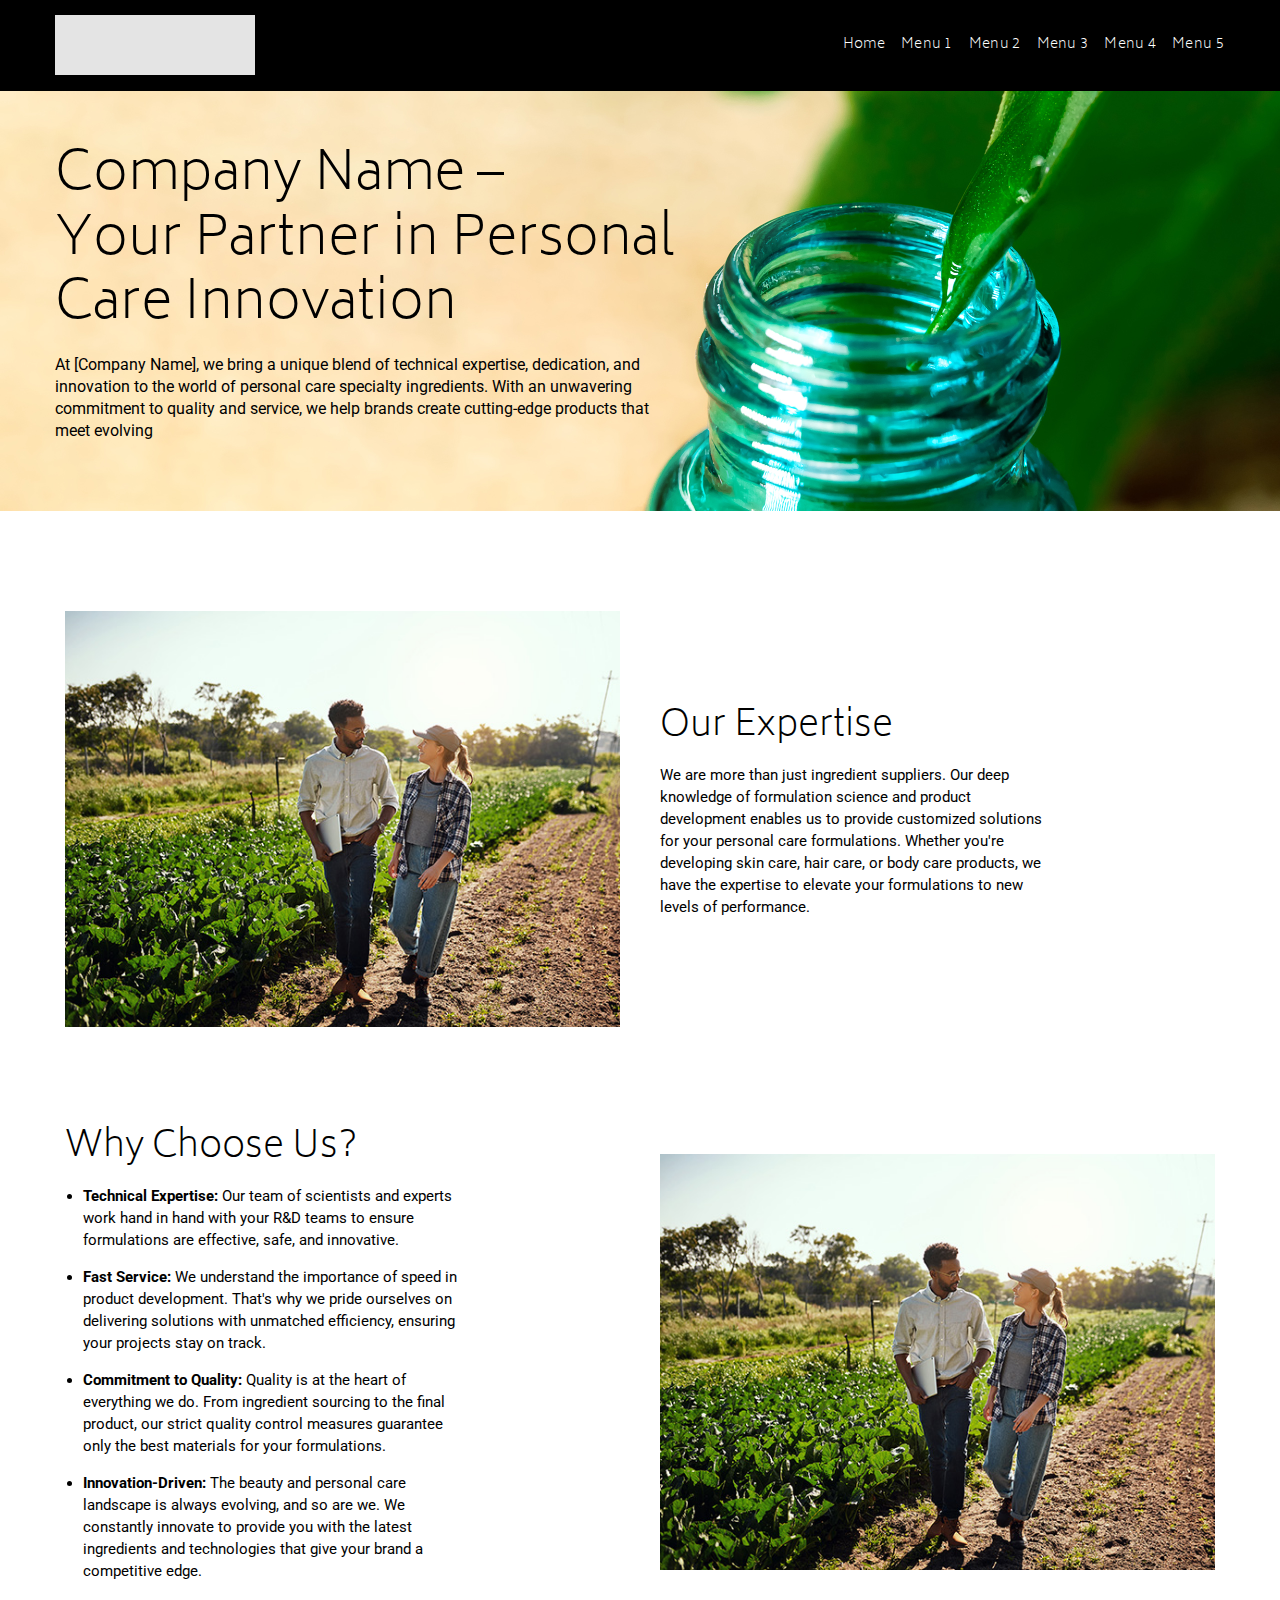
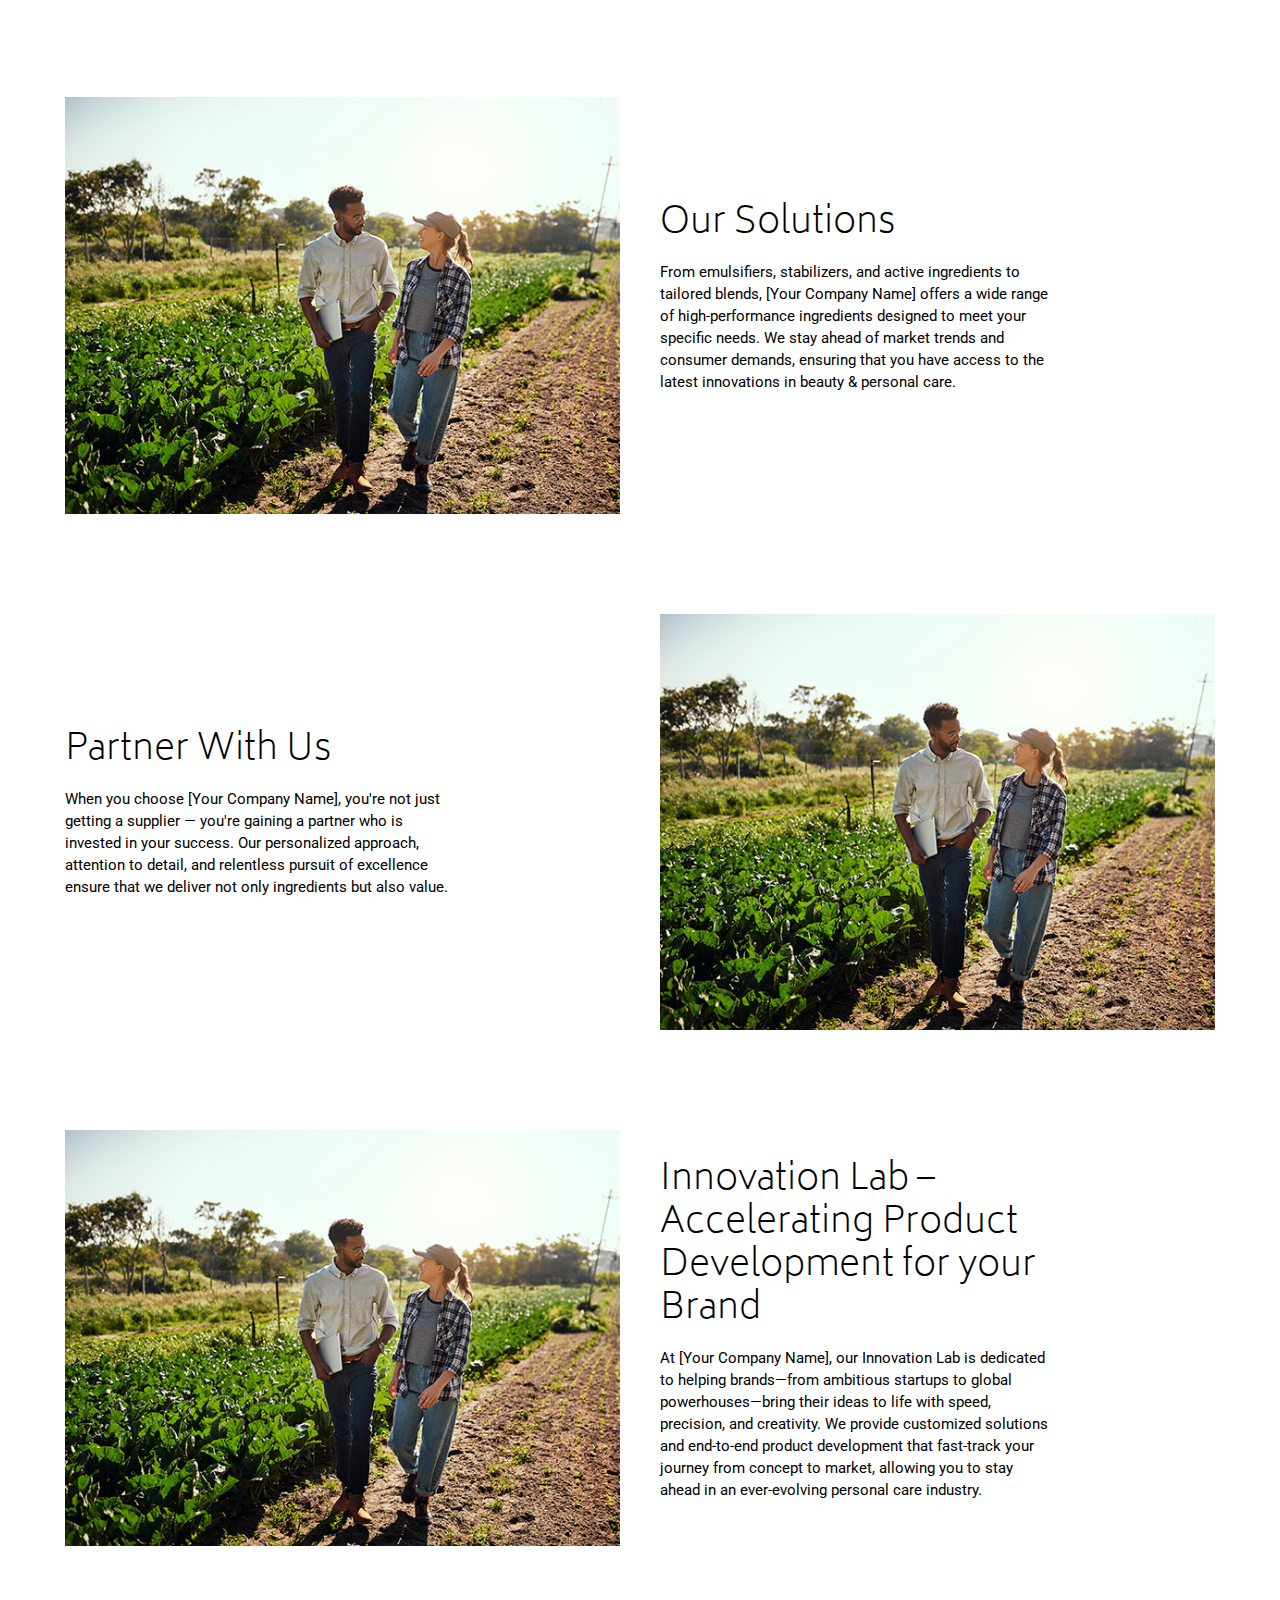
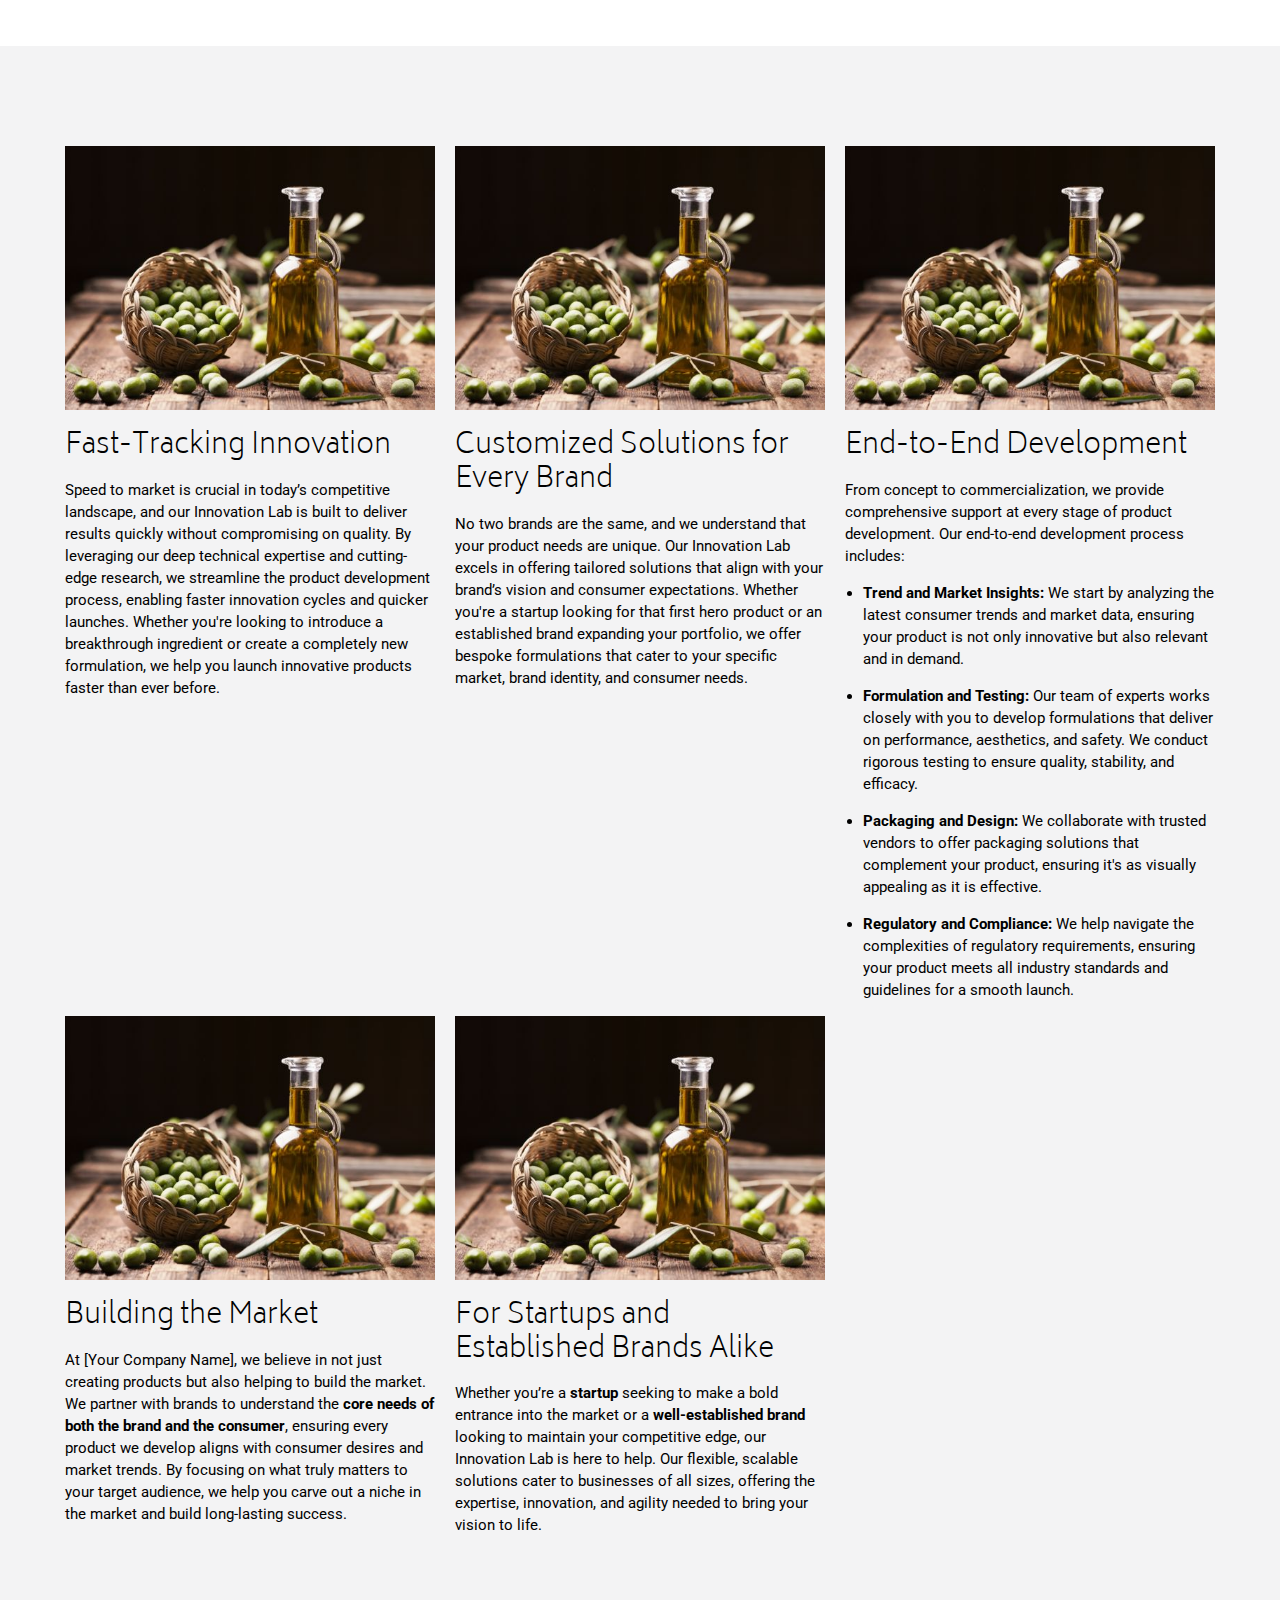
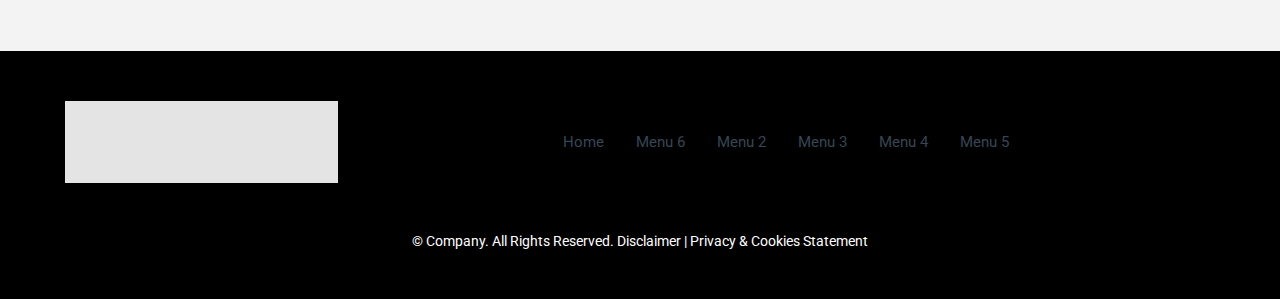
==== index.html @ a7bbfe42 "Update and rename index.php to index.html" ====
<!DOCTYPE html PUBLIC "-//W3C//DTD XHTML 1.0 Transitional//EN" "http://www.w3.org/TR/xhtml1/DTD/xhtml1-transitional.dtd">
<html xmlns="http://www.w3.org/1999/xhtml">
<head>
  
<meta http-equiv="Content-Type" content="text/html; charset=utf-8" />
<meta name="viewport" content="width=device-width, initial-scale=1, maximum-scale=1, user-scalable=no" />
<title>HTML Framework</title>
<meta name="description" content="," />

<link href="css/reset.css" rel="stylesheet" type="text/css" />
<link href="css/ace-responsive-menu.css" rel="stylesheet" type="text/css" />

<link href="css/animate.css" rel="stylesheet" type="text/css" />

<!---fonts-->
<link href="css/fontawesome-5.15.3.css" rel="stylesheet" type="text/css" />
<!-- <link href="https://fonts.googleapis.com/css2?family=Open+Sans:wght@300;400;600;700&display=swap" rel="stylesheet"> -->

<!-- <link rel="preconnect" href="https://fonts.googleapis.com">
<link rel="preconnect" href="https://fonts.gstatic.com" crossorigin>
<link href="https://fonts.googleapis.com/css2?family=Roboto:ital,wght@0,100;0,300;0,400;0,500;0,700;0,900;1,100;1,300;1,400;1,500;1,700;1,900&display=swap" rel="stylesheet"> -->

<link rel="preconnect" href="https://fonts.googleapis.com">
<link rel="preconnect" href="https://fonts.gstatic.com" crossorigin>
<link href="https://fonts.googleapis.com/css2?family=Biryani:wght@200;300;400;600;700;800;900&family=Roboto:ital,wght@0,100;0,300;0,400;0,500;0,700;0,900;1,100;1,300;1,400;1,500;1,700;1,900&display=swap" rel="stylesheet">

<!-- slider -->
<link href="plugins/owl-carousel/owl.carousel.min.css" rel="stylesheet">
<link href="plugins/owl-carousel/owl.theme.default.min.css" rel="stylesheet">

<!-- <link rel="stylesheet" href="plugins/venobox/venobox.css" type="text/css" media="screen" /> -->

<link href="css/style.css" rel="stylesheet" type="text/css" />
<link href="css/responsive.css" rel="stylesheet" type="text/css" />

<script type="text/javascript" src="js/jquery.3.3.1.min.js"></script>

</head>

<body>

<header>  

<div class="container">
    <div class="inner_container">
        <div class="logo">
            <a href="index.php"><img src="images/logo.png" alt="" /></a>
        </div>
        <nav>
            <!-- Menu Toggle btn-->
            <div class="menu-toggle">
                <h3>Menu</h3>
                <button type="button" id="menu-btn">
                    <span class="icon-bar"></span>
                    <span class="icon-bar"></span>
                    <span class="icon-bar"></span>
                </button>
            </div>
            <!-- Responsive Menu Structure-->
            <!--Note: declare the Menu style in the data-menu-style="horizontal" (options: horizontal, vertical, accordion) -->
            <ul id="respMenu" class="ace-responsive-menu" data-menu-style="horizontal">
                <li><a href="./"><span class="title">Home</span></a></li>
                <li><a href="#"><span class="title">Menu 1</span></a></li>
                <li><a href="#"><span class="title">Menu 2</span></a></li>
                <li><a href="#"><span class="title">Menu 3</span></a></li>
                <li><a href="#"><span class="title">Menu 4</span></a></li>
                <li><a href="#"><span class="title">Menu 5</span></a></li>
            </ul>
        </nav>
    </div>
</div>

</header>
<!-- End of Responsive Menu -->


<div id="main">

<div class="hero">
    <div class="img_box">
        <img src="images/hero.jpg">
    </div>
    <div class="text_box">
        <div class="heading">Company Name – <br>Your Partner in Personal<br> Care Innovation</div>
        <p>At [Company Name], we bring a unique blend of technical expertise, dedication, and innovation to the world of personal care specialty ingredients. With an unwavering commitment to quality and service, we help brands create cutting-edge products that meet evolving </p>
    </div>
</div>
<!-- hero end -->

<div class="img_txt_boxes_wrapper">

    <div class="img_txt_box">
        <div class="container">
            <div class="inner_container">
                <div class="col-sm-6">
                    <div class="img_box">
                        <img src="images/our-expertise.jpg">
                    </div>
                </div>
                <div class="col-sm-6">
                    <div class="text_box">
                        <div class="heading">Our Expertise</div>
                        <div class="text">
                            <p>We are more than just ingredient suppliers. Our deep knowledge of formulation science and product development enables us to provide customized solutions for your personal care formulations. Whether you're developing skin care, hair care, or body care products, we have the expertise to elevate your formulations to new levels of performance.</p>
                        </div>
                    </div>
                </div>
                <div class="clr"></div>
            </div>
        </div>
    </div>

    <div class="img_txt_box">
        <div class="container">
            <div class="inner_container">
                <div class="col-sm-6">
                    <div class="img_box">
                        <img src="images/our-expertise.jpg">
                    </div>
                </div>
                <div class="col-sm-6">
                    <div class="text_box">
                        <div class="heading">Why Choose Us?</div>
                        <div class="text">
                            <ul>
                                <li><b>Technical Expertise:</b> Our team of scientists and experts work hand in hand with your R&D teams to ensure formulations are effective, safe, and innovative.</li>
                                <li><b>Fast Service:</b> We understand the importance of speed in product development. That's why we pride ourselves on delivering solutions with unmatched efficiency, ensuring your projects stay on track.</li>
                                <li><b>Commitment to Quality:</b> Quality is at the heart of everything we do. From ingredient sourcing to the final product, our strict quality control measures guarantee only the best materials for your formulations.</li>
                                <li><b>Innovation-Driven:</b> The beauty and personal care landscape is always evolving, and so are we. We constantly innovate to provide you with the latest ingredients and technologies that give your brand a competitive edge.</li>
                            </ul>
                        </div>
                    </div>
                </div>
                <div class="clr"></div>
            </div>
        </div>
    </div>

    <div class="img_txt_box">
        <div class="container">
            <div class="inner_container">
                <div class="col-sm-6">
                    <div class="img_box">
                        <img src="images/our-expertise.jpg">
                    </div>
                </div>
                <div class="col-sm-6">
                    <div class="text_box">
                        <div class="heading">Our Solutions</div>
                        <div class="text">
                            <p>From emulsifiers, stabilizers, and active ingredients to tailored blends, [Your Company Name] offers a wide range of high-performance ingredients designed to meet your specific needs. We stay ahead of market trends and consumer demands, ensuring that you have access to the latest innovations in beauty & personal care.</p>
                        </div>
                    </div>
                </div>
                <div class="clr"></div>
            </div>
        </div>
    </div>

    <div class="img_txt_box">
        <div class="container">
            <div class="inner_container">
                <div class="col-sm-6">
                    <div class="img_box">
                        <img src="images/our-expertise.jpg">
                    </div>
                </div>
                <div class="col-sm-6">
                    <div class="text_box">
                        <div class="heading">Partner With Us</div>
                        <div class="text">
                            <p>When you choose [Your Company Name], you're not just getting a supplier — you're gaining a partner who is invested in your success. Our personalized approach, attention to detail, and relentless pursuit of excellence ensure that we deliver not only ingredients but also value.</p>
                        </div>
                    </div>
                </div>
                <div class="clr"></div>
            </div>
        </div>
    </div>

    <div class="img_txt_box">
        <div class="container">
            <div class="inner_container">
                <div class="col-sm-6">
                    <div class="img_box">
                        <img src="images/our-expertise.jpg">
                    </div>
                </div>
                <div class="col-sm-6">
                    <div class="text_box">
                        <div class="heading">Innovation Lab – Accelerating Product Development for your Brand</div>
                        <div class="text">
                            <p>At [Your Company Name], our Innovation Lab is dedicated to helping brands—from ambitious startups to global powerhouses—bring their ideas to life with speed, precision, and creativity. We provide customized solutions and end-to-end product development that fast-track your journey from concept to market, allowing you to stay ahead in an ever-evolving personal care industry.</p>
                        </div>
                    </div>
                </div>
                <div class="clr"></div>
            </div>
        </div>
    </div>

</div>
<!-- img_txt_boxes_wrapper end -->

<div class="section_two">
    <div class="container">
        <div class="inner_container">
            
            <div class="col-sm-4">
                <div class="box">
                    <div class="img_box">
                        <img src="images/1.jpg">
                    </div>
                    <div class="text_box">
                        <div class="title">Fast-Tracking Innovation</div>
                        <p>Speed to market is crucial in today’s competitive landscape, and our Innovation Lab is built to deliver results quickly without compromising on quality. By leveraging our deep technical expertise and cutting-edge research, we streamline the product development process, enabling faster innovation cycles and quicker launches. Whether you're looking to introduce a breakthrough ingredient or create a completely new formulation, we help you launch innovative products faster than ever before.</p>
                    </div>
                </div>
            </div>
            <div class="col-sm-4">
                <div class="box">
                    <div class="img_box">
                        <img src="images/1.jpg">
                    </div>
                    <div class="text_box">
                        <div class="title">Customized Solutions for Every Brand</div>
                        <p>No two brands are the same, and we understand that your product needs are unique. Our Innovation Lab excels in offering tailored solutions that align with your brand’s vision and consumer expectations. Whether you're a startup looking for that first hero product or an established brand expanding your portfolio, we offer bespoke formulations that cater to your specific market, brand identity, and consumer needs.</p>
                    </div>
                </div>
            </div>
            <div class="col-sm-4">
                <div class="box">
                    <div class="img_box">
                        <img src="images/1.jpg">
                    </div>
                    <div class="text_box">
                        <div class="title">End-to-End Development</div>
                        <p>From concept to commercialization, we provide comprehensive support at every stage of product development. Our end-to-end development process includes:</p>
                        <ul>
                            <li><b>Trend and Market Insights:</b> We start by analyzing the latest consumer trends and market data, ensuring your product is not only innovative but also relevant and in demand.</li>
                            <li><b>Formulation and Testing:</b> Our team of experts works closely with you to develop formulations that deliver on performance, aesthetics, and safety. We conduct rigorous testing to ensure quality, stability, and efficacy.</li>
                            <li><b>Packaging and Design:</b> We collaborate with trusted vendors to offer packaging solutions that complement your product, ensuring it's as visually appealing as it is effective.</li>
                            <li><b>Regulatory and Compliance:</b> We help navigate the complexities of regulatory requirements, ensuring your product meets all industry standards and guidelines for a smooth launch.</li>
                        </ul>
                    </div>
                </div>
            </div>
            <div class="col-sm-4">
                <div class="box">
                    <div class="img_box">
                        <img src="images/1.jpg">
                    </div>
                    <div class="text_box">
                        <div class="title">Building the Market</div>
                        <p>At [Your Company Name], we believe in not just creating products but also helping to build the market. We partner with brands to understand the <b>core needs of both the brand and the consumer</b>, ensuring every product we develop aligns with consumer desires and market trends. By focusing on what truly matters to your target audience, we help you carve out a niche in the market and build long-lasting success.</p>
                    </div>
                </div>
            </div>
            <div class="col-sm-4">
                <div class="box">
                    <div class="img_box">
                        <img src="images/1.jpg">
                    </div>
                    <div class="text_box">
                        <div class="title">For Startups and Established Brands Alike</div>
                        <p>Whether you’re a <b>startup</b> seeking to make a bold entrance into the market or a <b>well-established brand</b> looking to maintain your competitive edge, our Innovation Lab is here to help. Our flexible, scalable solutions cater to businesses of all sizes, offering the expertise, innovation, and agility needed to bring your vision to life.</p>
                    </div>
                </div>
            </div>
            <div class="clr"></div>

        </div>
    </div>
</div>
<!-- section_two end -->

</div>
<!-- main end -->

<footer>
    <div class="container">
        <div class="inner_container">
            
            <div class="col-sm-3">
                <div class="logo">
                    <a href="./">
                        <img src="images/logo.png">
                    </a>
                </div>
            </div>
            <div class="col-sm-9">
                <div class="menu_links">
                    <ul>
                        <li><a href="./">Home</a></li>
                        <li><a href="#">Menu 6</a></li>
                        <li><a href="#">Menu 2</a></li>
                        <li><a href="#">Menu 3</a></li>
                        <li><a href="#">Menu 4</a></li>
                        <li><a href="#">Menu 5</a></li>
                    </ul>
                </div>
            </div>

        </div>
    </div>
    <div class="last_line">&copy; <?php echo date('Y'); ?> Company. All Rights Reserved. Disclaimer | Privacy & Cookies Statement</div>
</footer>

<!--sticky header-->
<!-- <script src="js/classie.js" type="text/javascript"></script>
<script>
function init() {
window.addEventListener('scroll', function(e){
  var distanceY = window.pageYOffset || document.documentElement.scrollTop,
  shrinkOn = 50,
  header = document.querySelector("header");
  if (distanceY > shrinkOn) {
  classie.add(header,"smaller");
  } else {
  if (classie.has(header,"smaller")) {
    classie.remove(header,"smaller");
  }
  }
});
}
window.onload = init();
</script> -->
<script type="text/javascript" src="js/common.js"></script>
<script src='js/jquery.easing.1.3.js'></script>


<script src="js/ace-responsive-menu.js" type="text/javascript"></script>
<script type="text/javascript">
$(document).ready(function () {
    $("#respMenu").aceResponsiveMenu({
        resizeWidth: '768', // Set the same in Media query       
        animationSpeed: 'fast', //slow, medium, fast
        accoridonExpAll: false //Expands all the accordion menu on click
    });
});
</script>

<!-- <script type="text/javascript" src="plugins/venobox/venobox.min.js"></script>
<script type="text/javascript">
$(document).ready(function(){
    /* default settings */
    $('.venobox').venobox({
        framewidth: '500px', 
    }); 
});
</script> -->




<script src='js/wow.min.js'></script>
<script>
new WOW().init();
</script>

<!--slider-->
<script src="plugins/owl-carousel/owl.carousel.js"></script>
<script src="plugins/owl-carousel/owl-content-animation.js"></script>

</body>
</html>
---- css/ace-responsive-menu.css ----
/* 
Ace Responsive Menu Plugin
Version: 1.0
Author: Samson Onna
E-mail: samson3d@gmail.com

/* Ace Responsive Menu
----------------------------------------*/
a {
    text-shadow: none;
    color: #364655;
}
ul {
    margin: 0px;
    padding: 0px;
}
.ace-responsive-menu {
    list-style: none;
    margin: 0;
    padding: 0 0 0;
   /* background: #333; */ 
    float:left;
    width:100%;
    font-family: "Roboto", sans-serif;
   /* border-bottom: 3px solid #FD5025;        */
}
.ace-responsive-menu li{
    list-style: none;
}
.ace-responsive-menu li ul {
    display:none;
}
.ace-responsive-menu > li {
    display: block;
    margin: 0;
    padding: 0;
    border: 0px;
    float: left;
}
.ace-responsive-menu li a {
        color:#c0c0c0;
}
.ace-responsive-menu > li > a {
    display: block;
    position: relative;
    margin: 0;
    border: 0px;
    padding: 5px 1px 5px 15px;
    font-family: "Roboto", sans-serif;
    text-decoration: none;
    font-size: 12px;
    letter-spacing: 0.3px;
    font-weight: 500;
    color: #000000;
    text-transform: uppercase;
    line-height: 23px;
}
.ace-responsive-menu > li > a:hover{
    color: #f48120;
    font-weight: 600;
}
.ace-responsive-menu .dropbox{
    padding-top: 16px;
}
.ace-responsive-menu li a i {
    padding-right: 5px;
    color: #FF5737;
}
.ace-responsive-menu > li > a i {
    font-size: 16px;
    text-shadow: none;
    color: #FF5737;
}
.ace-responsive-menu li ul.sub-menu li a i {
    padding-right: 10px;
}
.ace-responsive-menu li.menu-active > a {
  /*  background: #364655 !important;*/
    color:#f38020;
    font-weight: 600;
}
.ace-responsive-menu li .menu-active {
    position: relative;
}
.ace-responsive-menu > li > a > .arrow:before {  
    margin-left: 1px;
    display: inline;
    font-size: 12px;
    font-family: FontAwesome;
    height: auto;
    content: "\f107";
    font-weight: 300;
    text-shadow: none;
    width: 10px;
}
.ace-responsive-menu li ul.sub-menu li > a > .arrow:before {
    content: "\f105" !important;
}
.ace-responsive-menu > li > ul.sub-menu {
    display: none;
    list-style: none;
    clear: both;
    margin:  0 0 0 11px;
    position: absolute;
}
.ace-responsive-menu li ul.sub-menu {
    background: #ffffff;
}
.ace-responsive-menu li ul.sub-menu > li {
    width: 185px;
}
.ace-responsive-menu li ul.sub-menu li a {
    display: block;
    margin: 0px 0px;
    padding: 12px 20px 12px 15px;
    text-decoration: none;
    font-size: 12px;
    letter-spacing: 0.3px;
    text-transform: uppercase;
    background: none;
    color: #000000;
}
.ace-responsive-menu > li > ul.sub-menu > li {
    position: relative;
}
.ace-responsive-menu > li > ul.sub-menu > li:hover a{
    background: #ffffff;   
}
.ace-responsive-menu > li > ul.sub-menu > li a:hover{
    color: #f38020;
}
.ace-responsive-menu > li > ul.sub-menu > li ul.sub-menu {
    position: absolute;
    left: 185px;
    top: 0px;
    display: none;
    list-style: none;
}
.ace-responsive-menu > li > ul.sub-menu > li ul.sub-menu > li ul.sub-menu {
    position: absolute;
    left: 185px;
    top: 0px;
    display: none;
    list-style: none;
}
.ace-responsive-menu > li > ul.sub-menu li > a > .arrow:before {
    float: right;
    margin-top: -2px;
    margin-right: 0px;
    display: inline;
    font-size: 16px;
    font-family: FontAwesome;
    height: auto;
    content: "\f104";
    font-weight: 300;
    text-shadow: none;
}

/* Menu Toggle Btn
----------------------------------------*/
.menu-toggle {
    display: none;
    float: left;
    width: 97%;
    /*background: #333;*/
}
.menu-toggle h3 {
    float: left;
    color: #FFF;
    padding: 0px 10px;
    font-weight: 600;
    font-size: 16px;
}
/*.menu-toggle .icon-bar {
    display: block !important;
    width: 18px;
    height: 2px;
    background-color: #F5F5F5 !important;
    -webkit-border-radius: 1px;
    -moz-border-radius: 1px;
    border-radius: 1px;
    -webkit-box-shadow: 0 1px 0 rgba(0, 0, 0, 0.25);
    -moz-box-shadow: 0 1px 0 rgba(0, 0, 0, 0.25);
    box-shadow: 0 1px 0 rgba(0, 0, 0, 0.25);
    margin: 3px;
}*/
.menu-toggle .icon-bar {
    display: block !important;
    width: 24px;
    height: 2px;
    background-color: #000000;
    -webkit-border-radius: 1px;
    -moz-border-radius: 1px;
    border-radius: 1px;
    /* -webkit-box-shadow: 0 1px 0 rgba(0, 0, 0, 0.25); */
    -moz-box-shadow: 0 1px 0 rgba(0, 0, 0, 0.25);
    /* box-shadow: 0 1px 0 rgba(0, 0, 0, 0.25); */
    margin: 4px;
}
/*.menu-toggle .icon-bar:hover {
    background-color: #F5F5F5 !important;
}*/

/*.menu-toggle #menu-btn {
    float: right;
    background: #202020;
    border: 1px solid #0C0C0C;
    padding: 8px;
    border-radius: 5px;
    cursor: pointer;
    margin: 10px;
}*/
/*.menu-toggle #menu-btn {
    float: right;
    background: no-repeat;
    border: none;
    padding: 0px;
    border-radius: 5px;
    margin: 10px;
}*/
.menu-toggle #menu-btn {
    float: right;
    background: no-repeat;
    border: none;
    padding: 0px;
    border-radius: 5px;
    margin: 10px -15px 10px 0;
}
.hide-menu {
    display: none;
}


/* Accordion Menu Styles
----------------------------------------*/

ul[data-menu-style="accordion"] {
    width: 250px;
}
ul[data-menu-style="accordion"] > li {    
    display: block;
    margin: 0;
    padding: 0;
    border: 0px;
    float: none !important;
}
ul[data-menu-style="accordion"] > li:first-child {
    border-top: 2px solid #FD5025;
}
ul[data-menu-style="accordion"] li ul.sub-menu > li {
    width: 100%;
}
ul[data-menu-style="accordion"] > li > a > .arrow:before {
    float: right;
    content: "\f105";
}
ul[data-menu-style="accordion"] li.menu-active > a > .arrow:before {
    content: "\f107" !important;
}
ul[data-menu-style="accordion"] > li > ul.sub-menu {
    position: static;
}
ul[data-menu-style="accordion"] > li > a i {
    padding-right: 10px;
    color: #FF5737;
}
ul[data-menu-style="accordion"] > li > ul.sub-menu > li ul.sub-menu {
    position: static;
}
ul[data-menu-style="accordion"] > li > ul.sub-menu > li ul.sub-menu > li ul.sub-menu {
    position: static;
}
ul[data-menu-style="accordion"] > li {
    border-bottom: 1px solid #242424;
}
ul[data-menu-style="accordion"] li a:hover {
    background: #272727 !important;
}
ul[data-menu-style="accordion"] ul.sub-menu li.menu-active > a > .arrow:before {
    content: "\f107" !important;
}

/* Vertical Menu Styles
----------------------------------------*/

ul[data-menu-style="vertical"] {
    width: 200px;
}
ul[data-menu-style="vertical"] > li {
    float: none;
}
ul[data-menu-style="vertical"] > li:first-child {
    border-top: 2px solid #FD5025;
}
ul[data-menu-style="vertical"] li ul.sub-menu > li {
    width: 100%;
}
ul[data-menu-style="vertical"] > li > a > .arrow:before {
    float: right;
    content: "\f105";
}
ul[data-menu-style="vertical"] > li.menu-active {
position:relative;
}
ul[data-menu-style="vertical"] > li > ul.sub-menu {
    position: absolute;
    left:200px;
    top:0px;
    width:200px;
}
ul[data-menu-style="vertical"] > li > a i {
    padding-right: 10px;
    color: #FF5737;
}
ul[data-menu-style="vertical"]> li > ul.sub-menu > li ul.sub-menu {
    position: absolute;
    width:200px;
    left: 200px;
}
ul[data-menu-style="vertical"] > li > ul.sub-menu > li ul.sub-menu > li ul.sub-menu {
    position: absolute;
    width:200px;
    left: 200px;
}
ul[data-menu-style="vertical"] > li {
    border-bottom: 1px solid #242424;
}
ul[data-menu-style="vertical"] li a:hover {
    background: #272727 !important;
}

/* Responsive Menu Styles
----------------------------------------*/
/*Note: change the max-width asper your requirment and change the same in aceResponsiveMenu({resizeWidth: "768" }) function*/

@media screen and (max-width: 768px) {
    .demo {
        width:96%;
        padding:2%;
    }
    ul[data-menu-style="vertical"] , ul[data-menu-style="accordion"],
    ul[data-menu-style="vertical"] li ul.sub-menu {
        width: 100% !important;
    } 
    
    .ace-responsive-menu {
        float: left;
        width:100%;
        margin-top: 20px;
    }
    .ace-responsive-menu > li {
        border-bottom: 1px solid #e3e3e3;
       float: none;
    }   
    .ace-responsive-menu li a:hover {
        background: none;
       /* background: #272727 !important;*/
    }
    /*.ace-responsive-menu > li:first-child {
        border-top: 2px solid #FD5025;
    }*/    
    .ace-responsive-menu > li > a i {
        padding-right: 10px;
        color: #FF5737;
    }
    .ace-responsive-menu > li > a > .arrow:before {
        float: right;
        content: "\f105";
    }
    li.menu-active > a > .arrow:before {
        content: "\f107" !important;
    }
    .ace-responsive-menu li ul.sub-menu > li {
        width: 100%;
    }
    
    .ace-responsive-menu li ul.sub-menu li ul.sub-menu li a
        {
        padding-left: 30px;
    }  
    .ace-responsive-menu li ul.sub-menu li ul.sub-menu li ul.sub-menu li a 
       {
        padding-left: 50px;
    }  
    .ace-responsive-menu > li > ul.sub-menu {
        position: static;
    }
    .ace-responsive-menu > li > ul.sub-menu > li ul.sub-menu {
        position: static;
    }
    .ace-responsive-menu > li > ul.sub-menu > li ul.sub-menu > li ul.sub-menu {
        position: static;
    }
    .ace-responsive-menu li ul.sub-menu li.menu-active > a > .arrow:before {
        content: "\f107" !important;
    }


}
---- plugins/venobox/venobox.css ----
.vbox-overlay{--vbox-tools-color:#fff;--vbox-title-background:#101010;--vbox-title-width:'auto';--vbox-title-radius:0;--vbox-share-background:#101010;--vbox-share-width:'auto';--vbox-share-radius:0;--vbox-padding:0;--vbox-max-width:100%}
.vbox-overlay *,.vbox-overlay :after,.vbox-overlay :before{-webkit-backface-visibility:hidden;-webkit-box-sizing:border-box;-moz-box-sizing:border-box;box-sizing:border-box}
.vbox-overlay *{-webkit-backface-visibility:visible;backface-visibility:visible}
.vbox-overlay{display:-webkit-flex;display:flex;-webkit-flex-direction:column;flex-direction:column;-webkit-justify-content:center;justify-content:center;-webkit-align-items:center;align-items:center;position:fixed;left:0;top:0;bottom:0;right:0;z-index:999999}
.vbox-share,.vbox-title{line-height:1;position:fixed;z-index:98;text-align:center;margin:0 auto;color:var(--vbox-tools-color)}
.vbox-title{font-size:12px;background-color:var(--vbox-title-background);width:var(--vbox-title-width);border-radius:var(--vbox-title-radius);padding:12px 54px;white-space:nowrap;overflow:hidden;text-overflow:ellipsis;display:block}
.vbox-share{font-size:24px;padding:0 .35em;background-color:var(--vbox-share-background);width:var(--vbox-share-width);border-radius:var(--vbox-share-radius)}
.vbox-link-btn,button.vbox-link-btn,button.vbox-link-btn:active,button.vbox-link-btn:focus,button.vbox-link-btn:hover{border:none!important;background:0 0!important;box-shadow:none!important;color:inherit!important;padding:6px 12px;outline:0;display:inline-block;cursor:pointer}
.vbox-share a{color:inherit!important;padding:6px 12px;display:inline-block}
.vbox-share svg{z-index:10;vertical-align:middle}
.vbox-close{cursor:pointer;position:fixed;top:0;right:0;z-index:99;padding:6px 15px;color:#000;color:var(--vbox-tools-color);border:0;font-size:24px;display:flex;align-items:center;opacity:.8;transition:opacity .2s}
.vbox-close:hover{opacity:1}
.vbox-left-corner{cursor:pointer;position:fixed;left:0;top:0;overflow:hidden;line-height:1;font-size:12px;z-index:99;display:flex;align-items:center;color:var(--vbox-tools-color)}
.vbox-num{display:inline-block;padding:12px 15px}
.vbox-left{left:0}
.vbox-right{right:0}
.vbox-top{top:0}
.vbox-bottom{bottom:0}
.vbox-next,.vbox-prev{position:fixed;top:50%;margin-top:-15px;overflow:hidden;cursor:pointer;display:block;width:45px;height:45px;z-index:99;opacity:.8;transition:opacity .2s}
.vbox-next:hover,.vbox-prev:hover{opacity:1}
.vbox-next span,.vbox-prev span{position:relative;width:20px;height:20px;border:2px solid transparent;border-top-color:var(--vbox-tools-color);border-right-color:var(--vbox-tools-color);text-indent:-100px;position:absolute;top:8px;display:block}
.vbox-prev{left:15px}
.vbox-next{right:15px}
.vbox-prev span{left:10px;-ms-transform:rotate(-135deg);-webkit-transform:rotate(-135deg);transform:rotate(-135deg)}
.vbox-next span{-ms-transform:rotate(45deg);-webkit-transform:rotate(45deg);transform:rotate(45deg);right:10px}
.vbox-open{overflow:hidden}
.vbox-container{position:absolute;left:0;right:0;top:0;bottom:0;overflow-x:hidden;overflow-y:scroll;overflow-scrolling:touch;-webkit-overflow-scrolling:touch;z-index:20;max-height:100%;padding:30px 0}
.vbox-content{opacity:0;text-align:center;width:100%;position:relative;overflow:hidden;padding:0 4%;display:flex;align-items:center;justify-content:center;min-height:100%}
.vbox-container img{max-width:100%;height:auto}
.vbox-child{box-shadow:0 0 12px rgba(0,0,0,.19),0 6px 6px rgba(0,0,0,.23);max-width:var(--vbox-max-width);text-align:initial;padding:var(--vbox-padding)}
.vbox-child img{-webkit-user-select:none;-khtml-user-select:none;-moz-user-select:none;-o-user-select:none;user-select:none;display:block}
.vbox-fit .vbox-child img,.vbox-fit .vbox-child.venoratio{max-height:calc(100vh - 60px)}
.vbox-inline,.venoratio{position:relative;width:100%;margin:0 auto}
.venoratio::before{display:block;padding-top:var(--vb-aspect-ratio);content:""}
.venoratio>*{position:absolute;top:0;left:0;width:100%;height:100%;padding:var(--vbox-padding)}
.venoratio-1x1{--vb-aspect-ratio:100%;max-width:calc(min(var(--vbox-max-width),(100vh - 60px)))}
.venoratio-4x3.vbox-child.venoratio{--vb-aspect-ratio:calc(3 / 4 * 100%);max-width:calc(min(var(--vbox-max-width),(100vh - 60px) * 4 / 3))}
.venoratio-16x9.vbox-child.venoratio{--vb-aspect-ratio:calc(9 / 16 * 100%);max-width:calc(min(var(--vbox-max-width),(100vh - 60px) * 16 / 9))}
.venoratio-21x9.vbox-child.venoratio{--vb-aspect-ratio:calc(9 / 21 * 100%);max-width:calc(min(var(--vbox-max-width),(100vh - 60px) * 21 / 9))}
.venoratio-full{--vb-aspect-ratio:calc(100vh - 60px)}
.vbox-grab .vbox-child img{cursor:grab}
.vbox-child>iframe{border:none!important}
.vbox-content.swipe-left{margin-left:-200px!important}
.vbox-content.swipe-right{margin-left:200px!important}
.vbox-preloader{-webkit-transform:translateZ(0);-moz-transform:translateZ(0);-o-transform:translateZ(0);transform:translateZ(0)}
.vbox-preloader .vbox-preloader-inner{opacity:1;transition:opacity .2s}
.vbox-hidden{display:none}
.vbox-preloader.vbox-hidden .vbox-preloader-inner{opacity:0}
.vbox-backdrop{position:absolute;left:0;top:0;width:100%;height:100%;-webkit-transform:translateZ(-1px);-moz-transform:translateZ(-1px);-o-transform:translateZ(-1px);transform:translateZ(-1px);z-index:0}
.vbox-tooltip{position:relative;display:inline-block}
.vbox-tooltip .vbox-tooltip-text{visibility:hidden;color:#fff;text-align:center;padding:0;position:absolute;z-index:1;bottom:100%;left:0;opacity:0;transition:opacity .3s;margin-bottom:2px;font-family:sans-serif}
.vbox-top .vbox-tooltip .vbox-tooltip-text{bottom:auto;top:100%;margin-bottom:0;margin-top:2px}
.vbox-tooltip-inner{padding:5px 10px;background-color:rgba(0,0,0,.9);border-radius:6px;font-size:10px}
.vbox-tooltip:hover .vbox-tooltip-text{visibility:visible;opacity:1}
.vbox-overlay{--sk-size:40px;--sk-color:#333}
.sk-center{margin:auto}
.sk-plane{width:var(--sk-size);height:var(--sk-size);background-color:var(--sk-color);animation:sk-plane 1.2s infinite ease-in-out}
@keyframes sk-plane{
0%{transform:perspective(120px) rotateX(0) rotateY(0)}
50%{transform:perspective(120px) rotateX(-180.1deg) rotateY(0)}
100%{transform:perspective(120px) rotateX(-180deg) rotateY(-179.9deg)}
}
.sk-chase{width:var(--sk-size);height:var(--sk-size);position:relative;animation:sk-chase 2.5s infinite linear both}
.sk-chase-dot{width:100%;height:100%;position:absolute;left:0;top:0;animation:sk-chase-dot 2s infinite ease-in-out both}
.sk-chase-dot:before{content:'';display:block;width:25%;height:25%;background-color:var(--sk-color);border-radius:100%;animation:sk-chase-dot-before 2s infinite ease-in-out both}
.sk-chase-dot:nth-child(1){animation-delay:-1.1s}
.sk-chase-dot:nth-child(2){animation-delay:-1s}
.sk-chase-dot:nth-child(3){animation-delay:-.9s}
.sk-chase-dot:nth-child(4){animation-delay:-.8s}
.sk-chase-dot:nth-child(5){animation-delay:-.7s}
.sk-chase-dot:nth-child(6){animation-delay:-.6s}
.sk-chase-dot:nth-child(1):before{animation-delay:-1.1s}
.sk-chase-dot:nth-child(2):before{animation-delay:-1s}
.sk-chase-dot:nth-child(3):before{animation-delay:-.9s}
.sk-chase-dot:nth-child(4):before{animation-delay:-.8s}
.sk-chase-dot:nth-child(5):before{animation-delay:-.7s}
.sk-chase-dot:nth-child(6):before{animation-delay:-.6s}
@keyframes sk-chase{
100%{transform:rotate(360deg)}
}
@keyframes sk-chase-dot{
100%,80%{transform:rotate(360deg)}
}
@keyframes sk-chase-dot-before{
50%{transform:scale(.4)}
0%,100%{transform:scale(1)}
}
.sk-bounce{width:var(--sk-size);height:var(--sk-size);position:relative}
.sk-bounce-dot{width:100%;height:100%;border-radius:50%;background-color:var(--sk-color);opacity:.6;position:absolute;top:0;left:0;animation:sk-bounce 2s infinite cubic-bezier(.455,.03,.515,.955)}
.sk-bounce-dot:nth-child(2){animation-delay:-1s}
@keyframes sk-bounce{
0%,100%{transform:scale(0)}
45%,55%{transform:scale(1)}
}
.sk-wave{width:var(--sk-size);height:var(--sk-size);display:flex;justify-content:space-between}
.sk-wave-rect{background-color:var(--sk-color);height:100%;width:15%;animation:sk-wave 1.2s infinite ease-in-out}
.sk-wave-rect:nth-child(1){animation-delay:-1.2s}
.sk-wave-rect:nth-child(2){animation-delay:-1.1s}
.sk-wave-rect:nth-child(3){animation-delay:-1s}
.sk-wave-rect:nth-child(4){animation-delay:-.9s}
.sk-wave-rect:nth-child(5){animation-delay:-.8s}
@keyframes sk-wave{
0%,100%,40%{transform:scaleY(.4)}
20%{transform:scaleY(1)}
}
.sk-pulse{width:var(--sk-size);height:var(--sk-size);background-color:var(--sk-color);border-radius:100%;animation:sk-pulse 1.2s infinite cubic-bezier(.455,.03,.515,.955)}
@keyframes sk-pulse{
0%{transform:scale(0)}
100%{transform:scale(1);opacity:0}
}
.sk-flow{width:calc(var(--sk-size) * 1.3);height:calc(var(--sk-size) * 1.3);display:flex;justify-content:space-between}
.sk-flow-dot{width:25%;height:25%;background-color:var(--sk-color);border-radius:50%;animation:sk-flow 1.4s cubic-bezier(.455,.03,.515,.955) 0s infinite both}
.sk-flow-dot:nth-child(1){animation-delay:-.3s}
.sk-flow-dot:nth-child(2){animation-delay:-.15s}
@keyframes sk-flow{
0%,100%,80%{transform:scale(.3)}
40%{transform:scale(1)}
}
.sk-swing{width:var(--sk-size);height:var(--sk-size);position:relative;animation:sk-swing 1.8s infinite linear}
.sk-swing-dot{width:45%;height:45%;position:absolute;top:0;left:0;right:0;margin:auto;background-color:var(--sk-color);border-radius:100%;animation:sk-swing-dot 2s infinite ease-in-out}
.sk-swing-dot:nth-child(2){top:auto;bottom:0;animation-delay:-1s}
@keyframes sk-swing{
100%{transform:rotate(360deg)}
}
@keyframes sk-swing-dot{
0%,100%{transform:scale(.2)}
50%{transform:scale(1)}
}
.sk-circle{width:var(--sk-size);height:var(--sk-size);position:relative}
.sk-circle-dot{width:100%;height:100%;position:absolute;left:0;top:0}
.sk-circle-dot:before{content:'';display:block;width:15%;height:15%;background-color:var(--sk-color);border-radius:100%;animation:sk-circle 1.2s infinite ease-in-out both}
.sk-circle-dot:nth-child(1){transform:rotate(30deg)}
.sk-circle-dot:nth-child(2){transform:rotate(60deg)}
.sk-circle-dot:nth-child(3){transform:rotate(90deg)}
.sk-circle-dot:nth-child(4){transform:rotate(120deg)}
.sk-circle-dot:nth-child(5){transform:rotate(150deg)}
.sk-circle-dot:nth-child(6){transform:rotate(180deg)}
.sk-circle-dot:nth-child(7){transform:rotate(210deg)}
.sk-circle-dot:nth-child(8){transform:rotate(240deg)}
.sk-circle-dot:nth-child(9){transform:rotate(270deg)}
.sk-circle-dot:nth-child(10){transform:rotate(300deg)}
.sk-circle-dot:nth-child(11){transform:rotate(330deg)}
.sk-circle-dot:nth-child(1):before{animation-delay:-1.1s}
.sk-circle-dot:nth-child(2):before{animation-delay:-1s}
.sk-circle-dot:nth-child(3):before{animation-delay:-.9s}
.sk-circle-dot:nth-child(4):before{animation-delay:-.8s}
.sk-circle-dot:nth-child(5):before{animation-delay:-.7s}
.sk-circle-dot:nth-child(6):before{animation-delay:-.6s}
.sk-circle-dot:nth-child(7):before{animation-delay:-.5s}
.sk-circle-dot:nth-child(8):before{animation-delay:-.4s}
.sk-circle-dot:nth-child(9):before{animation-delay:-.3s}
.sk-circle-dot:nth-child(10):before{animation-delay:-.2s}
.sk-circle-dot:nth-child(11):before{animation-delay:-.1s}
@keyframes sk-circle{
0%,100%,80%{transform:scale(0)}
40%{transform:scale(1)}
}
.sk-circle-fade{width:var(--sk-size);height:var(--sk-size);position:relative}
.sk-circle-fade-dot{width:100%;height:100%;position:absolute;left:0;top:0}
.sk-circle-fade-dot:before{content:'';display:block;width:15%;height:15%;background-color:var(--sk-color);border-radius:100%;animation:sk-circle-fade 1.2s infinite ease-in-out both}
.sk-circle-fade-dot:nth-child(1){transform:rotate(30deg)}
.sk-circle-fade-dot:nth-child(2){transform:rotate(60deg)}
.sk-circle-fade-dot:nth-child(3){transform:rotate(90deg)}
.sk-circle-fade-dot:nth-child(4){transform:rotate(120deg)}
.sk-circle-fade-dot:nth-child(5){transform:rotate(150deg)}
.sk-circle-fade-dot:nth-child(6){transform:rotate(180deg)}
.sk-circle-fade-dot:nth-child(7){transform:rotate(210deg)}
.sk-circle-fade-dot:nth-child(8){transform:rotate(240deg)}
.sk-circle-fade-dot:nth-child(9){transform:rotate(270deg)}
.sk-circle-fade-dot:nth-child(10){transform:rotate(300deg)}
.sk-circle-fade-dot:nth-child(11){transform:rotate(330deg)}
.sk-circle-fade-dot:nth-child(1):before{animation-delay:-1.1s}
.sk-circle-fade-dot:nth-child(2):before{animation-delay:-1s}
.sk-circle-fade-dot:nth-child(3):before{animation-delay:-.9s}
.sk-circle-fade-dot:nth-child(4):before{animation-delay:-.8s}
.sk-circle-fade-dot:nth-child(5):before{animation-delay:-.7s}
.sk-circle-fade-dot:nth-child(6):before{animation-delay:-.6s}
.sk-circle-fade-dot:nth-child(7):before{animation-delay:-.5s}
.sk-circle-fade-dot:nth-child(8):before{animation-delay:-.4s}
.sk-circle-fade-dot:nth-child(9):before{animation-delay:-.3s}
.sk-circle-fade-dot:nth-child(10):before{animation-delay:-.2s}
.sk-circle-fade-dot:nth-child(11):before{animation-delay:-.1s}
@keyframes sk-circle-fade{
0%,100%,39%{opacity:0;transform:scale(.6)}
40%{opacity:1;transform:scale(1)}
}
.sk-grid{width:var(--sk-size);height:var(--sk-size)}
.sk-grid-cube{width:33.33%;height:33.33%;background-color:var(--sk-color);float:left;animation:sk-grid 1.3s infinite ease-in-out}
.sk-grid-cube:nth-child(1){animation-delay:.2s}
.sk-grid-cube:nth-child(2){animation-delay:.3s}
.sk-grid-cube:nth-child(3){animation-delay:.4s}
.sk-grid-cube:nth-child(4){animation-delay:.1s}
.sk-grid-cube:nth-child(5){animation-delay:.2s}
.sk-grid-cube:nth-child(6){animation-delay:.3s}
.sk-grid-cube:nth-child(7){animation-delay:0s}
.sk-grid-cube:nth-child(8){animation-delay:.1s}
.sk-grid-cube:nth-child(9){animation-delay:.2s}
@keyframes sk-grid{
0%,100%,70%{transform:scale3D(1,1,1)}
35%{transform:scale3D(0,0,1)}
}
.sk-fold{width:var(--sk-size);height:var(--sk-size);position:relative;transform:rotateZ(45deg)}
.sk-fold-cube{float:left;width:50%;height:50%;position:relative;transform:scale(1.1)}
.sk-fold-cube:before{content:'';position:absolute;top:0;left:0;width:100%;height:100%;background-color:var(--sk-color);animation:sk-fold 2.4s infinite linear both;transform-origin:100% 100%}
.sk-fold-cube:nth-child(2){transform:scale(1.1) rotateZ(90deg)}
.sk-fold-cube:nth-child(4){transform:scale(1.1) rotateZ(180deg)}
.sk-fold-cube:nth-child(3){transform:scale(1.1) rotateZ(270deg)}
.sk-fold-cube:nth-child(2):before{animation-delay:.3s}
.sk-fold-cube:nth-child(4):before{animation-delay:.6s}
.sk-fold-cube:nth-child(3):before{animation-delay:.9s}
@keyframes sk-fold{
0%,10%{transform:perspective(140px) rotateX(-180deg);opacity:0}
25%,75%{transform:perspective(140px) rotateX(0);opacity:1}
100%,90%{transform:perspective(140px) rotateY(180deg);opacity:0}
}
.sk-wander{width:var(--sk-size);height:var(--sk-size);position:relative}
.sk-wander-cube{background-color:var(--sk-color);width:20%;height:20%;position:absolute;top:0;left:0;--sk-wander-distance:calc(var(--sk-size) * 0.75);animation:sk-wander 2s ease-in-out -2s infinite both}
.sk-wander-cube:nth-child(2){animation-delay:-.5s}
.sk-wander-cube:nth-child(3){animation-delay:-1s}
@keyframes sk-wander{
0%{transform:rotate(0)}
25%{transform:translateX(var(--sk-wander-distance)) rotate(-90deg) scale(.6)}
50%{transform:translateX(var(--sk-wander-distance)) translateY(var(--sk-wander-distance)) rotate(-179deg)}
50.1%{transform:translateX(var(--sk-wander-distance)) translateY(var(--sk-wander-distance)) rotate(-180deg)}
75%{transform:translateX(0) translateY(var(--sk-wander-distance)) rotate(-270deg) scale(.6)}
100%{transform:rotate(-360deg)}
}
---- css/style.css ----
/* Table of Content
==================================================
	#Homepage Styles
	#Page Styles
	#Media Queries
	#Font-Face */
:root{
	--heading-font: "Biryani", sans-serif;
}
html, body, #wrapper {
	height: 100%;
	font-family: "Roboto", sans-serif;
}
body #main{
	width:100%;
	padding:0;
	margin:0 auto;
	padding-top: 91px;
}
*{
	padding:0;
	margin:0;
}

table{
	width: 100%;
}
table, th, td {
    border: 1px solid #1a5f80;
    border-collapse: collapse;    
}
th, td {
    padding: 10px;
    font-size: 16px;
    font-family: "Roboto", sans-serif;
    text-align: center;
}
th {
    background-color: #104660;
    color: #fff;
}

a{
	cursor: pointer;
	display: inline-block;
}

span{
	display: inline-block;
}

p{
	font-family: "Roboto", sans-serif;
	font-size: 15px;
	line-height: 22px;
	color: #000;
	padding: 0 0 15px 0;
}

ul{
	padding: 0 0 0 18px;
}
li{
	font-family: "Roboto", sans-serif;
	font-size: 15px;
	line-height: 22px;
	color: #000;
	padding: 0 0 15px 0;
	list-style: disc;
}

/* #Grid system
================================================== */
.container{
	width:1170px;
	margin:0 auto;
}
.container:before, .container:after, .row:before, .row:after{
	content:"";
	display:table;
}
.container:after, .row:after{clear:both;}
.row{
	margin-left:-10px;
	margin-right:-10px;
}
.col-sm-1, .col-sm-2, .col-sm-3, .col-sm-4, .col-sm-5, .col-sm-6, .col-sm-7, .col-sm-8, .col-sm-9, .col-sm-10, .col-sm-11, .col-sm-12{
	position:relative;
	min-height:1px;
	padding-left:10px;
	padding-right:10px;
	float:left;
}

.col-sm-12{width:100%;}
.col-sm-11{width:91.66666667%;}
.col-sm-10{width:83.33333333%;}
.col-sm-9{width:75%;}
.col-sm-8{width:66.66666667%;}
.col-sm-7{width:58.33333333%;}
.col-sm-6{width:50%;}
.col-sm-5{width:41.66666667%;}
.col-sm-4{width:33.33333333%;}
.col-sm-3{width:25%;}
.col-sm-2{width:16.66666667%;}
.col-sm-1{width:8.33333333%;}
.flt-right { float: right; }
.flt-left { float: left; }

.clr{
	clear:both;
}

/* =Header
-------------------------------------------------------------- */
header {
	width: 100%;
	position: fixed;
	top:0px;
	left: 0;
	z-index: 999;
/*	padding: 15px 0;*/
	background:#000;
	-webkit-transition: height 0.3s;
	-moz-transition: height 0.3s;
/*	box-shadow: 0 0 5px rgba(0, 0, 0, 0.25);*/
	-ms-transition: height 0.3s;
	-o-transition: height 0.3s;
	transition: height 0.3s;
}
header .logo {
	width: 200px;
	float: left;
	-webkit-transition: all 0.3s;
	-moz-transition: all 0.3s;
	-ms-transition: all 0.3s;
	-o-transition: all 0.3s;
	transition: all 0.3s;
	padding:0 0 0 0;
}
header nav {
	display: inline-block;
	float: right;
	padding: 0% 0% 0% 0%;
	background-color: transparent;
	margin-top: 0px;
/*	width: 68%;*/
	width: unset;
}
header.smaller {
	top:0;
	background-color: transparent;
	-webkit-transition: all 0.3s;
	-moz-transition: all 0.3s;
	-ms-transition: all 0.3s;
	-o-transition: all 0.3s;
	transition: all 0.3s;
	background:#fff;
	padding: 10px 0;
}
header.smaller .logo {
	width: 150px;
}
header.smaller nav {
	display: inline-block;
	float: left;
	padding:0% 0% 0% 0%;
	margin-top: 0%;
}



header .inner_container{
	display: flex;
    justify-content: space-between;
    align-items: center;
    border-bottom: 1px solid #000;
    padding: 15px 0;
}

header .inner_container .ace-responsive-menu > li > a{
	color: #fff;
}
header .inner_container .ace-responsive-menu > li > a span{
	color: #fff;
	font-size: 14px;
	text-transform: none;
	padding: 0;
}

.heading{
	font-family: var(--heading-font);
	font-size: 36px;
	line-height: 1.2em;
	color: #000;
	padding: 0 0 15px;
	font-weight: 200;
}
.title{
	font-family: var(--heading-font);
	font-size: 28px;
	line-height: 1.2em;
	color: #000;
	padding: 0 0 15px;
	font-weight: 200;
}

/*hero*/
.hero{
	position: relative;
}
.hero .text_box{
	position: absolute;
	left: 0;
	bottom: 0;
/*	width: 60%;*/
	height: 100%;
	padding: 0 0 0 calc(50% - 585px);
	display: flex;
	flex-direction: column;
	justify-content: center;
}
.hero .text_box .heading{
	font-size: 54px;
	font-weight: 200;
}
.hero .text_box p{
	font-size: 16px;
	width: 50%;
}

/*img_txt_boxes_wrapper*/
.img_txt_boxes_wrapper .img_txt_box .inner_container{
	display: flex;
	flex-wrap: wrap;
	align-items: center;
	padding: 0 0 100px;
}
.img_txt_boxes_wrapper .img_txt_box:first-child .inner_container{
	padding-top: 100px;
}
.img_txt_boxes_wrapper .img_txt_box:nth-child(even) .inner_container{
	display: flex;
	flex-direction: row-reverse;
}
.img_txt_boxes_wrapper .img_txt_box .inner_container .text_box{
	width: 70%;
}
.img_txt_boxes_wrapper .img_txt_box:nth-child(odd) .inner_container .img_box{
	padding: 0 10px 0 0;
}
.img_txt_boxes_wrapper .img_txt_box:nth-child(odd) .inner_container .text_box{
	margin: 0 0 0 10px;
}
.img_txt_boxes_wrapper .img_txt_box:nth-child(even) .inner_container .img_box{
	padding: 0 0 0 10px;
}
.img_txt_boxes_wrapper .img_txt_box:nth-child(even) .inner_container .text_box{
	margin: 0 10px 0 0;
}

/*section_two*/
.section_two{
	padding: 100px 0;
	background: #f3f3f4;
}
.section_two .inner_container{
	display: flex;
	flex-wrap: wrap;
}
.section_two .box .img_box{
	padding: 0 0 20px 0;
}

footer{
	background: #000;
	padding: 50px 0;
}
footer .inner_container{
	display: flex;
	align-items: center;
}
footer .logo a{
	width: 100%;
}
footer .logo a img{
	width: 100%;
}
footer .menu_links{
	display: flex;
	align-items: center;
	justify-content: center;
}
footer ul{
	padding: 0;
}
footer ul li{
	list-style: none;
	display: inline-block;
	padding: 0 30px 0 0;
}
footer ul li:last-child{
	padding: 0;
}
footer .last_line{
	padding: 50px 0 0 0;
	text-align: center;
	font-size: 14px;
	color: #fff;
}
---- css/responsive.css ----
@charset "utf-8";
/* CSS Document */

/* #Media Queries
================================================== */
/* Smaller than standard 1200px (devices and browsers) */
@media only screen and (max-width: 1200px) {
.container {
	width:90%;
	margin:0 auto;
}
}
@media only screen and (max-width: 1280px) {
header{
/*	padding:1%;*/
}


}


/* iPads (portrait and landscape) ----------- */
@media only screen and (min-width : 600px) and (max-width : 1024px) {
/* Styles */

}
/* iPads (portrait) ----------- */
@media only screen and (min-device-width : 768px) and (max-device-width : 1024px) and (orientation : portrait) {
	
	
}
/* iPads (landscape) ----------- */
@media only screen and (min-device-width : 768px) and (max-device-width : 1024px) and (orientation : landscape) {
/* Styles */
#main{
	  width:100%;
	  padding:0;
	  margin:0 auto;
	  padding-top:56px;
	}
header nav{
    width: 70%;
}
.ace-responsive-menu > li > a {
    padding: 5px 1px 5px 10px;
    font-size: 11px;
}
}
/* iPads (portrait) ----------- */
@media only screen and (min-device-width : 768px) and (max-device-width : 1024px) and (orientation : portrait) {
/* Styles */
#main {
    margin:0 auto;
    padding:56px 0 0;
    width:100%;
}
header {
    background:#fff none repeat scroll 0 0;
    left:0;
    position:fixed;
    transition:height 0.3s ease 0s;
    width:100%;
    z-index:999;
}
header .logo{
	width:15%;
	}
header.smaller .logo{
	width:12%;
	}


}

@media only screen and (min-device-width : 480px) and (max-device-width : 767px) and (orientation : landscape) {
#main{
	padding:0px;
	}
header{
	padding:1% 0 2% 0!important;
	}
header.smaller {
    height:70px!important;
	}
header .logo {
    float:left!important;
    width:23%!important;
	position:absolute;
	left:20px;
	}
header nav {
    display:inline-block;
    float:right;
    padding:2% 2% 0 0!important;    
    width:100%;
	}

}
/* Mobile Landscape Size to Tablet Portrait (devices and browsers) */
@media only screen and (min-width: 480px) and (max-width: 767px) {
.col-sm-1, .col-sm-2, .col-sm-3, .col-sm-4, .col-sm-5, .col-sm-6, .col-sm-7, .col-sm-8, .col-sm-9, .col-sm-10, .col-sm-11, .col-sm-12 {
	width:100%;
	padding:15px;
}
header {
	width:100%;
	height:auto;
	position:relative;
}
header.smaller {
	top:0;
	height:220px;
	background-color:#fff;
}
header .logo {
    float:left!important;
    width:26%!important;
	position:absolute;
	left:20px;
	top:10px!important;
	}
header nav {
    display:inline-block;
    float:right;
    padding:4% 0 0 0;
    width:100%;
	}
header.smaller .logo {
	width:60%;
	text-align:center;
	margin:0 auto;
	float:none;
}
#main{
	padding:0px;
	}


}
@media only screen and (min-device-width : 320px) and (max-device-width : 480px) and (orientation : landscape){

}
/* Smartphones (portrait and landscape) ----------- */
@media only screen and (min-device-width : 320px) and (max-device-width : 480px) {
/* Styles */
th, td {
    font-size: 12px;
}
p{
	text-align: justify;
}
.col-sm-1, .col-sm-2, .col-sm-3, .col-sm-4, .col-sm-5, .col-sm-6, .col-sm-7, .col-sm-8, .col-sm-9, .col-sm-10, .col-sm-11, .col-sm-12 {
	width:100%;
	padding:15px;
}
.fa_menuarrow{
	display:none!important;
	}
header {
width: 100%;
    height: auto;
    position: fixed; 
  
}
header.smaller {
	top:0;
	height:110px;
	background-color:#fff;
}
header .logo {
float: left!important;
    width: 37%!important;
    position: absolute;
    left: 20px;
    top: 14px!important;
    z-index: 999;
	}
header nav {
    display:inline-block;
    float:right;
    padding:2% 2% 0 0;
    width:100%;
    margin-top: 0%;
	}
header.smaller .logo {
	width:60%;
	text-align:center;
	margin:0 auto;
	float:none;
}

#main {
    padding-top: 54px!important;
}
.ace-responsive-menu > li > a {
    padding: 5px 0 0 12px!important;
}
.ace-responsive-menu > li {
    padding: 8px 0!important;
}

}
/* Smartphones (landscape) ----------- */
@media only screen and (min-width : 321px) {
/* Styles */
}

/* Smartphones (portrait) ----------- */
@media only screen and (max-width : 320px) {
/* Styles */
}
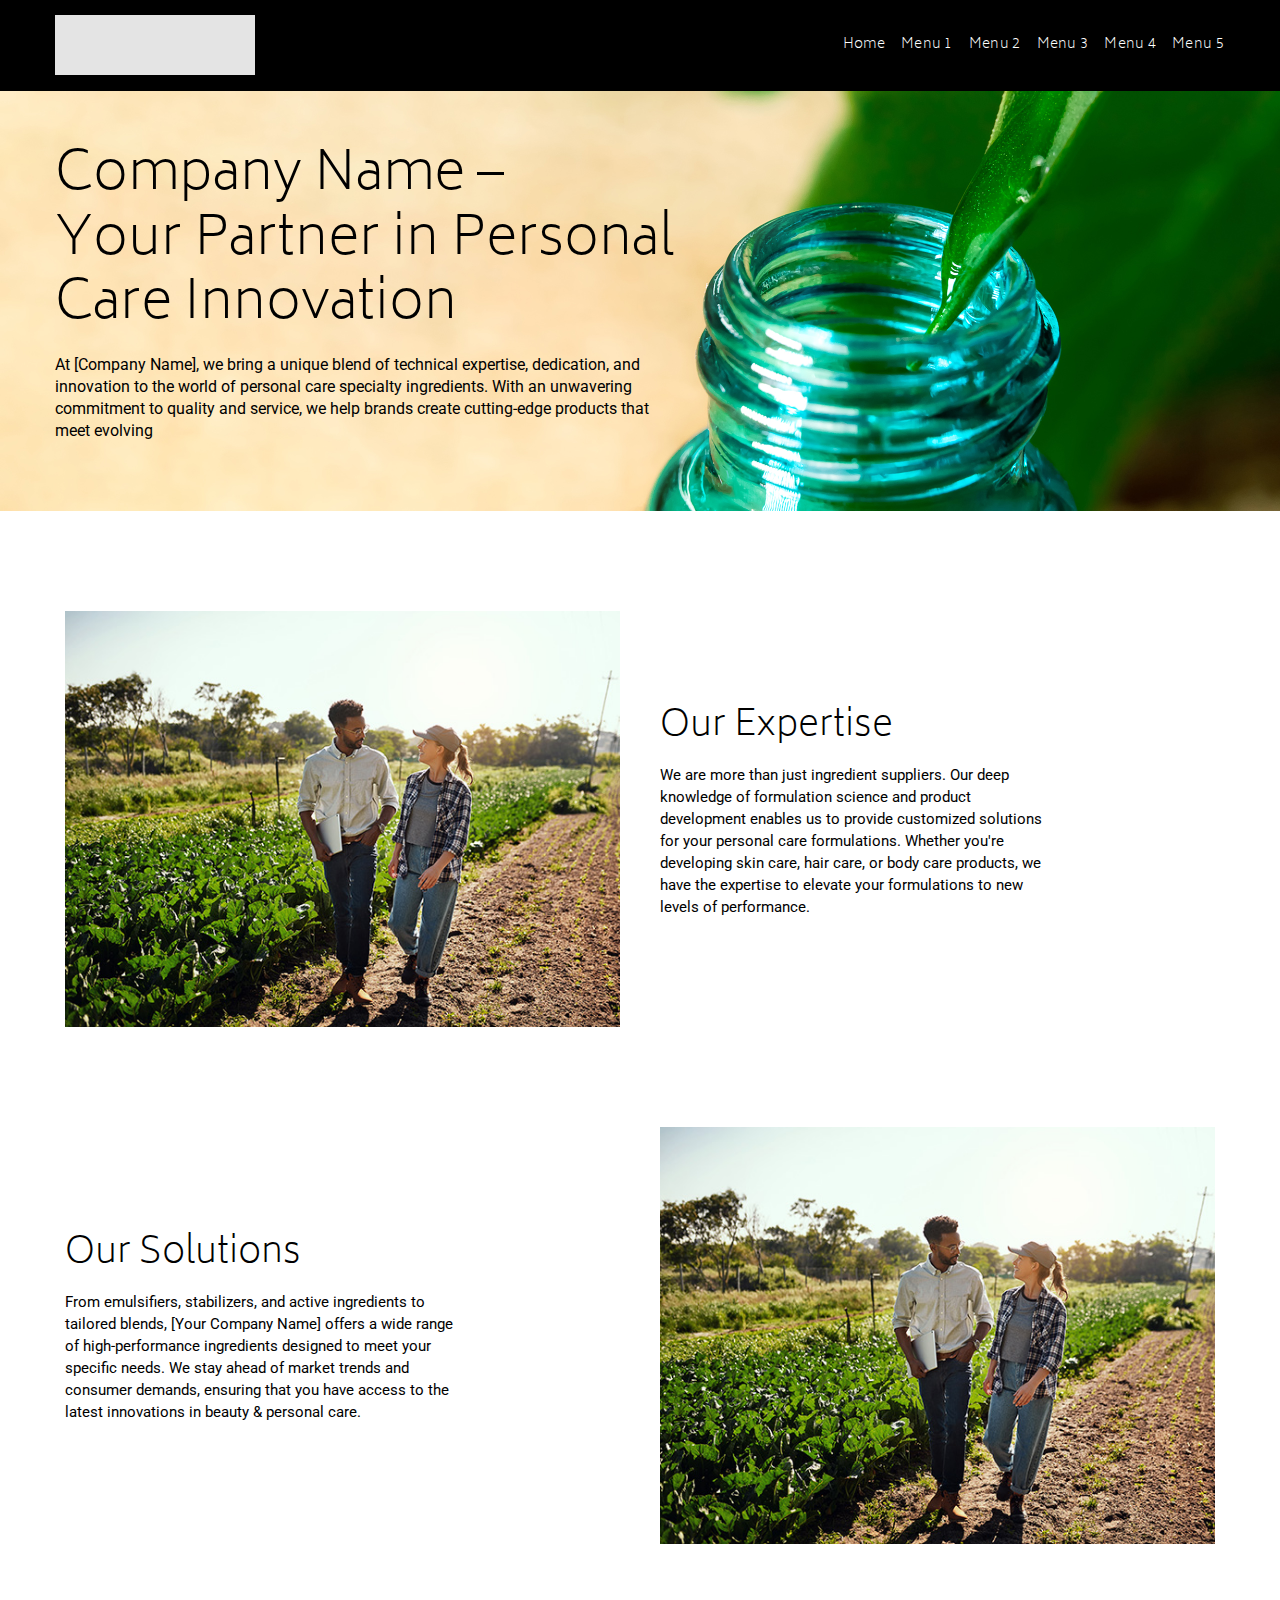
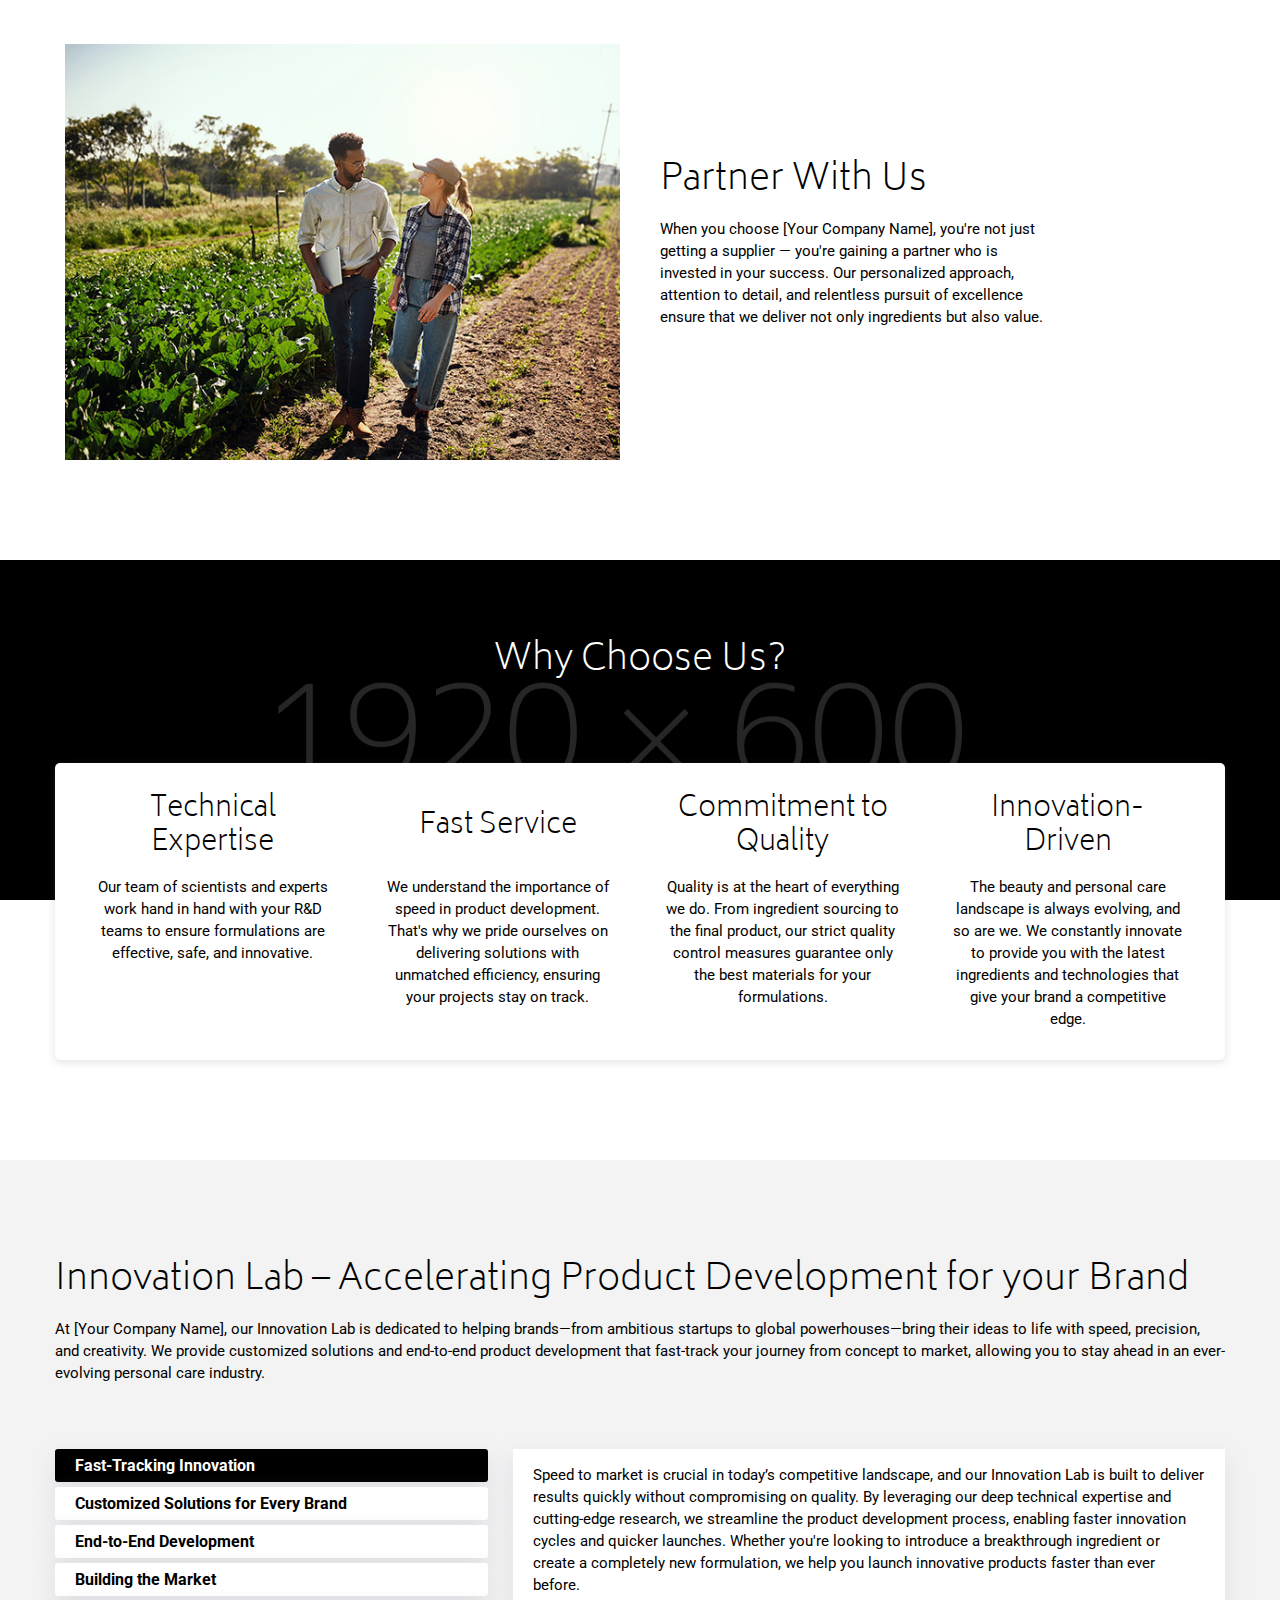
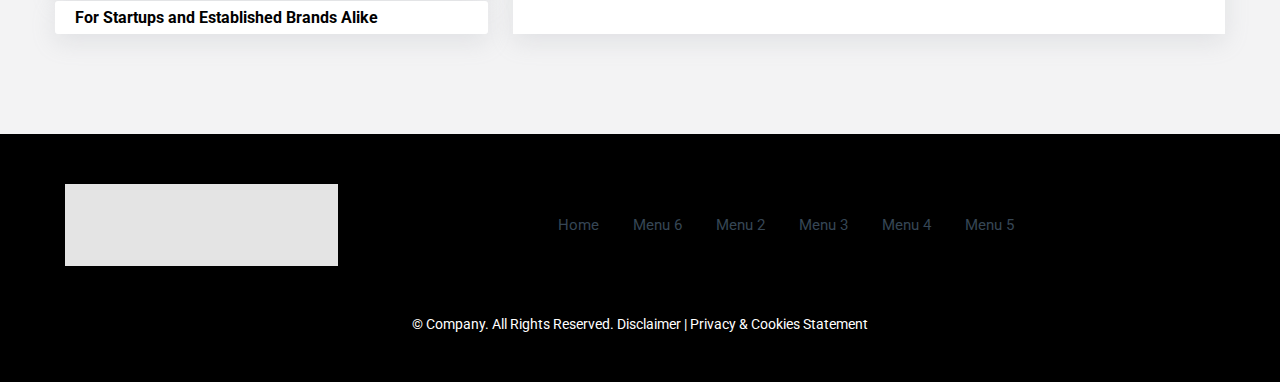
==== commit deb06c76: "Add files via upload" ====
--- a/index.html
+++ b/index.html
@@ -120,6 +120,48 @@
                 </div>
                 <div class="col-sm-6">
                     <div class="text_box">
+                        <div class="heading">Our Solutions</div>
+                        <div class="text">
+                            <p>From emulsifiers, stabilizers, and active ingredients to tailored blends, [Your Company Name] offers a wide range of high-performance ingredients designed to meet your specific needs. We stay ahead of market trends and consumer demands, ensuring that you have access to the latest innovations in beauty & personal care.</p>
+                        </div>
+                    </div>
+                </div>
+                <div class="clr"></div>
+            </div>
+        </div>
+    </div>
+
+    <div class="img_txt_box">
+        <div class="container">
+            <div class="inner_container">
+                <div class="col-sm-6">
+                    <div class="img_box">
+                        <img src="images/our-expertise.jpg">
+                    </div>
+                </div>
+                <div class="col-sm-6">
+                    <div class="text_box">
+                        <div class="heading">Partner With Us</div>
+                        <div class="text">
+                            <p>When you choose [Your Company Name], you're not just getting a supplier — you're gaining a partner who is invested in your success. Our personalized approach, attention to detail, and relentless pursuit of excellence ensure that we deliver not only ingredients but also value.</p>
+                        </div>
+                    </div>
+                </div>
+                <div class="clr"></div>
+            </div>
+        </div>
+    </div>
+
+    <!-- <div class="img_txt_box">
+        <div class="container">
+            <div class="inner_container">
+                <div class="col-sm-6">
+                    <div class="img_box">
+                        <img src="images/our-expertise.jpg">
+                    </div>
+                </div>
+                <div class="col-sm-6">
+                    <div class="text_box">
                         <div class="heading">Why Choose Us?</div>
                         <div class="text">
                             <ul>
@@ -134,145 +176,128 @@
                 <div class="clr"></div>
             </div>
         </div>
-    </div>
-
-    <div class="img_txt_box">
-        <div class="container">
-            <div class="inner_container">
-                <div class="col-sm-6">
-                    <div class="img_box">
-                        <img src="images/our-expertise.jpg">
-                    </div>
-                </div>
-                <div class="col-sm-6">
-                    <div class="text_box">
-                        <div class="heading">Our Solutions</div>
-                        <div class="text">
-                            <p>From emulsifiers, stabilizers, and active ingredients to tailored blends, [Your Company Name] offers a wide range of high-performance ingredients designed to meet your specific needs. We stay ahead of market trends and consumer demands, ensuring that you have access to the latest innovations in beauty & personal care.</p>
-                        </div>
-                    </div>
-                </div>
-                <div class="clr"></div>
-            </div>
-        </div>
-    </div>
-
-    <div class="img_txt_box">
-        <div class="container">
-            <div class="inner_container">
-                <div class="col-sm-6">
-                    <div class="img_box">
-                        <img src="images/our-expertise.jpg">
-                    </div>
-                </div>
-                <div class="col-sm-6">
-                    <div class="text_box">
-                        <div class="heading">Partner With Us</div>
-                        <div class="text">
-                            <p>When you choose [Your Company Name], you're not just getting a supplier — you're gaining a partner who is invested in your success. Our personalized approach, attention to detail, and relentless pursuit of excellence ensure that we deliver not only ingredients but also value.</p>
-                        </div>
-                    </div>
-                </div>
-                <div class="clr"></div>
-            </div>
-        </div>
-    </div>
-
-    <div class="img_txt_box">
-        <div class="container">
-            <div class="inner_container">
-                <div class="col-sm-6">
-                    <div class="img_box">
-                        <img src="images/our-expertise.jpg">
-                    </div>
-                </div>
-                <div class="col-sm-6">
-                    <div class="text_box">
-                        <div class="heading">Innovation Lab – Accelerating Product Development for your Brand</div>
-                        <div class="text">
-                            <p>At [Your Company Name], our Innovation Lab is dedicated to helping brands—from ambitious startups to global powerhouses—bring their ideas to life with speed, precision, and creativity. We provide customized solutions and end-to-end product development that fast-track your journey from concept to market, allowing you to stay ahead in an ever-evolving personal care industry.</p>
-                        </div>
-                    </div>
-                </div>
-                <div class="clr"></div>
-            </div>
-        </div>
-    </div>
+    </div> -->
 
 </div>
 <!-- img_txt_boxes_wrapper end -->
 
-<div class="section_two">
+<div class="why_choose_us">
     <div class="container">
         <div class="inner_container">
             
-            <div class="col-sm-4">
-                <div class="box">
-                    <div class="img_box">
-                        <img src="images/1.jpg">
-                    </div>
-                    <div class="text_box">
-                        <div class="title">Fast-Tracking Innovation</div>
-                        <p>Speed to market is crucial in today’s competitive landscape, and our Innovation Lab is built to deliver results quickly without compromising on quality. By leveraging our deep technical expertise and cutting-edge research, we streamline the product development process, enabling faster innovation cycles and quicker launches. Whether you're looking to introduce a breakthrough ingredient or create a completely new formulation, we help you launch innovative products faster than ever before.</p>
-                    </div>
-                </div>
-            </div>
-            <div class="col-sm-4">
-                <div class="box">
-                    <div class="img_box">
-                        <img src="images/1.jpg">
-                    </div>
-                    <div class="text_box">
-                        <div class="title">Customized Solutions for Every Brand</div>
-                        <p>No two brands are the same, and we understand that your product needs are unique. Our Innovation Lab excels in offering tailored solutions that align with your brand’s vision and consumer expectations. Whether you're a startup looking for that first hero product or an established brand expanding your portfolio, we offer bespoke formulations that cater to your specific market, brand identity, and consumer needs.</p>
-                    </div>
-                </div>
-            </div>
-            <div class="col-sm-4">
-                <div class="box">
-                    <div class="img_box">
-                        <img src="images/1.jpg">
-                    </div>
-                    <div class="text_box">
-                        <div class="title">End-to-End Development</div>
-                        <p>From concept to commercialization, we provide comprehensive support at every stage of product development. Our end-to-end development process includes:</p>
-                        <ul>
-                            <li><b>Trend and Market Insights:</b> We start by analyzing the latest consumer trends and market data, ensuring your product is not only innovative but also relevant and in demand.</li>
-                            <li><b>Formulation and Testing:</b> Our team of experts works closely with you to develop formulations that deliver on performance, aesthetics, and safety. We conduct rigorous testing to ensure quality, stability, and efficacy.</li>
-                            <li><b>Packaging and Design:</b> We collaborate with trusted vendors to offer packaging solutions that complement your product, ensuring it's as visually appealing as it is effective.</li>
-                            <li><b>Regulatory and Compliance:</b> We help navigate the complexities of regulatory requirements, ensuring your product meets all industry standards and guidelines for a smooth launch.</li>
-                        </ul>
-                    </div>
-                </div>
-            </div>
-            <div class="col-sm-4">
-                <div class="box">
-                    <div class="img_box">
-                        <img src="images/1.jpg">
-                    </div>
-                    <div class="text_box">
-                        <div class="title">Building the Market</div>
-                        <p>At [Your Company Name], we believe in not just creating products but also helping to build the market. We partner with brands to understand the <b>core needs of both the brand and the consumer</b>, ensuring every product we develop aligns with consumer desires and market trends. By focusing on what truly matters to your target audience, we help you carve out a niche in the market and build long-lasting success.</p>
-                    </div>
-                </div>
-            </div>
-            <div class="col-sm-4">
-                <div class="box">
-                    <div class="img_box">
-                        <img src="images/1.jpg">
-                    </div>
-                    <div class="text_box">
-                        <div class="title">For Startups and Established Brands Alike</div>
-                        <p>Whether you’re a <b>startup</b> seeking to make a bold entrance into the market or a <b>well-established brand</b> looking to maintain your competitive edge, our Innovation Lab is here to help. Our flexible, scalable solutions cater to businesses of all sizes, offering the expertise, innovation, and agility needed to bring your vision to life.</p>
-                    </div>
-                </div>
-            </div>
-            <div class="clr"></div>
-
-        </div>
-    </div>
-</div>
-<!-- section_two end -->
+            <div class="heading">Why Choose Us?</div>
+
+            <div class="info_boxes">
+                <div class="col-sm-3">
+                    <div class="box">
+                        <div class="title">Technical Expertise</div>
+                        <div class="text">
+                            <p>Our team of scientists and experts work hand in hand with your R&D teams to ensure formulations are effective, safe, and innovative.</p>
+                        </div>
+                    </div>
+                </div>
+                <div class="col-sm-3">
+                    <div class="box">
+                        <div class="title">Fast Service</div>
+                        <div class="text">
+                            <p>We understand the importance of speed in product development. That's why we pride ourselves on delivering solutions with unmatched efficiency, ensuring your projects stay on track.</p>
+                        </div>
+                    </div>
+                </div>
+                <div class="col-sm-3">
+                    <div class="box">
+                        <div class="title">Commitment to Quality</div>
+                        <div class="text">
+                            <p>Quality is at the heart of everything we do. From ingredient sourcing to the final product, our strict quality control measures guarantee only the best materials for your formulations.</p>
+                        </div>
+                    </div>
+                </div>
+                <div class="col-sm-3">
+                    <div class="box">
+                        <div class="title">Innovation-Driven</div>
+                        <div class="text">
+                            <p>The beauty and personal care landscape is always evolving, and so are we. We constantly innovate to provide you with the latest ingredients and technologies that give your brand a competitive edge.</p>
+                        </div>
+                    </div>
+                </div>
+                <div class="clr"></div>
+            </div>
+
+        </div>
+    </div>
+</div>
+
+<div class="innovation_lab">
+    <div class="container">
+        <div class="inner_container">
+
+            <div class="heading">Innovation Lab – Accelerating Product Development for your Brand</div>
+            <div class="sub_head">
+                <p>At [Your Company Name], our Innovation Lab is dedicated to helping brands—from ambitious startups to global powerhouses—bring their ideas to life with speed, precision, and creativity. We provide customized solutions and end-to-end product development that fast-track your journey from concept to market, allowing you to stay ahead in an ever-evolving personal care industry.</p>
+            </div>
+            
+            <div class="tabs_wrapper">
+                <div class="tablinks_wrap">
+                    <button class="tablinks part_4 active" onclick="openTab(event, 'tab_1')">Fast-Tracking Innovation</button>
+                    <button class="tablinks part_4" onclick="openTab(event, 'tab_2')">Customized Solutions for Every Brand</button>
+                    <button class="tablinks part_4" onclick="openTab(event, 'tab_3')">End-to-End Development</button>
+                    <button class="tablinks part_4" onclick="openTab(event, 'tab_4')">Building the Market</button>
+                    <button class="tablinks part_4" onclick="openTab(event, 'tab_5')">For Startups and Established Brands Alike</button>
+                </div>
+
+                <div id="tab_1" class="tabcontent">
+                    <div class="inner_box">
+                        <div class="text_box">
+                            <p>Speed to market is crucial in today’s competitive landscape, and our Innovation Lab is built to deliver results quickly without compromising on quality. By leveraging our deep technical expertise and cutting-edge research, we streamline the product development process, enabling faster innovation cycles and quicker launches. Whether you're looking to introduce a breakthrough ingredient or create a completely new formulation, we help you launch innovative products faster than ever before.</p>
+                        </div>
+                    </div>
+                </div>
+
+                <div id="tab_2" class="tabcontent">
+                    <div class="inner_box">
+                        <div class="text_box">
+                            <p>No two brands are the same, and we understand that your product needs are unique. Our Innovation Lab excels in offering tailored solutions that align with your brand’s vision and consumer expectations. Whether you're a startup looking for that first hero product or an established brand expanding your portfolio, we offer bespoke formulations that cater to your specific market, brand identity, and consumer needs.</p>
+                        </div>
+                    </div>
+                </div>
+
+                <div id="tab_3" class="tabcontent">
+                    <div class="inner_box">
+                        <div class="text_box">
+                            <p>From concept to commercialization, we provide comprehensive support at every stage of product development. Our end-to-end development process includes:</p>
+                            <ul>
+                                <li><b>Trend and Market Insights:</b> We start by analyzing the latest consumer trends and market data, ensuring your product is not only innovative but also relevant and in demand.</li>
+                                <li><b>Formulation and Testing:</b> Our team of experts works closely with you to develop formulations that deliver on performance, aesthetics, and safety. We conduct rigorous testing to ensure quality, stability, and efficacy.</li>
+                                <li><b>Packaging and Design:</b> We collaborate with trusted vendors to offer packaging solutions that complement your product, ensuring it's as visually appealing as it is effective.</li>
+                                <li><b>Regulatory and Compliance:</b> We help navigate the complexities of regulatory requirements, ensuring your product meets all industry standards and guidelines for a smooth launch.</li>
+                            </ul>
+                        </div>
+                    </div>
+                </div>
+
+                <div id="tab_4" class="tabcontent">
+                    <div class="inner_box">
+                        <div class="text_box">
+                            <p>At [Your Company Name], we believe in not just creating products but also helping to build the market. We partner with brands to understand the <b>core needs of both the brand and the consumer</b>, ensuring every product we develop aligns with consumer desires and market trends. By focusing on what truly matters to your target audience, we help you carve out a niche in the market and build long-lasting success.</p>
+                        </div>
+                    </div>
+                </div>
+
+                <div id="tab_5" class="tabcontent">
+                    <div class="inner_box">
+                        <div class="text_box">
+                            <p>Whether you’re a <b>startup</b> seeking to make a bold entrance into the market or a <b>well-established brand</b> looking to maintain your competitive edge, our Innovation Lab is here to help. Our flexible, scalable solutions cater to businesses of all sizes, offering the expertise, innovation, and agility needed to bring your vision to life.</p>
+                        </div>
+                    </div>
+                </div>
+
+            </div>
+            <!-- tabs_wrapper end -->
+
+        </div>
+    </div>
+</div>
+<!-- innovation_lab end -->
 
 </div>
 <!-- main end -->
@@ -305,6 +330,21 @@
     </div>
     <div class="last_line">&copy; <?php echo date('Y'); ?> Company. All Rights Reserved. Disclaimer | Privacy & Cookies Statement</div>
 </footer>
+
+<!-- <div class="accordion">
+    <div class="accordion_box">
+        <div class="accordion_head">Lorem 1</div>
+        <div class="accordion_body">test 1</div>
+    </div>
+    <div class="accordion_box">
+        <div class="accordion_head">Lorem 2</div>
+        <div class="accordion_body">test 2</div>
+    </div>
+    <div class="accordion_box">
+        <div class="accordion_head">Lorem 3</div>
+        <div class="accordion_body">test 3</div>
+    </div>
+</div> -->
 
 <!--sticky header-->
 <!-- <script src="js/classie.js" type="text/javascript"></script>
@@ -362,5 +402,35 @@
 <script src="plugins/owl-carousel/owl.carousel.js"></script>
 <script src="plugins/owl-carousel/owl-content-animation.js"></script>
 
+<script type="text/javascript">
+(function($) {
+
+    var allPanels = $('.accordion_box > .accordion_body').hide();
+
+    $('.accordion_box > .accordion_head').click(function() {
+        allPanels.slideUp();
+        $(this).next().slideDown();
+        return false;
+    });
+
+})(jQuery);
+</script>
+
+<script>
+function openTab(evt, tabName) {
+    var i, tabcontent, tablinks;
+    tabcontent = document.getElementsByClassName("tabcontent");
+    for (i = 0; i < tabcontent.length; i++) {
+        tabcontent[i].style.display = "none";
+    }
+    tablinks = document.getElementsByClassName("tablinks");
+    for (i = 0; i < tablinks.length; i++) {
+        tablinks[i].className = tablinks[i].className.replace(" active", "");
+    }
+    document.getElementById(tabName).style.display = "block";
+    evt.currentTarget.className += " active";
+}
+</script>
+
 </body>
 </html>
--- a/css/style.css
+++ b/css/style.css
@@ -10,6 +10,7 @@
 html, body, #wrapper {
 	height: 100%;
 	font-family: "Roboto", sans-serif;
+	font-size: 15px;
 }
 body #main{
 	width:100%;
@@ -188,6 +189,12 @@
 	padding: 0;
 }
 
+.accordion_box .accordion_head{
+	font-size: 16px;
+	font-weight: 600;
+	cursor: pointer;
+}
+
 .heading{
 	font-family: var(--heading-font);
 	font-size: 36px;
@@ -259,19 +266,6 @@
 	margin: 0 10px 0 0;
 }
 
-/*section_two*/
-.section_two{
-	padding: 100px 0;
-	background: #f3f3f4;
-}
-.section_two .inner_container{
-	display: flex;
-	flex-wrap: wrap;
-}
-.section_two .box .img_box{
-	padding: 0 0 20px 0;
-}
-
 footer{
 	background: #000;
 	padding: 50px 0;
@@ -307,4 +301,147 @@
 	text-align: center;
 	font-size: 14px;
 	color: #fff;
+}
+
+/*why_choose_us*/
+.why_choose_us{
+	text-align: center;
+	position: relative;
+	padding: 0 0 100px 0;
+}
+.why_choose_us::before{
+	position: absolute;
+	content: '';
+	left: 0;
+	top: 0;
+	width: 100%;
+	height: calc(203px + (274px / 2));
+	background: url(../images/why-choose-us.png) no-repeat;
+	background-size: cover;
+	background-position: center;
+	z-index: -1;
+}
+.why_choose_us .heading{
+	color: #fff;
+	padding: 80px 0;
+}
+.why_choose_us .info_boxes{
+	background: #fff;
+	padding: 0 15px;
+	border-radius: 5px;
+	box-shadow: rgba(99, 99, 99, 0.2) 0px 2px 8px 0px;
+}
+.why_choose_us .info_boxes .box{
+	padding: 30px 15px;
+}
+.why_choose_us .info_boxes .box .title{
+	height: 83px;
+	display: flex;
+	align-items: center;
+	justify-content: center;
+}
+.why_choose_us .info_boxes p{
+	padding: 0;
+}
+
+
+/*innovation_lab*/
+.innovation_lab{
+	padding: 100px 0;
+	background: #f3f3f4;
+}
+.innovation_lab .inner_container{
+	display: flex;
+	flex-wrap: wrap;
+}
+.innovation_lab .inner_container .sub_head{
+	padding: 0 0 50px 0;
+}
+.tabs_wrapper{
+	display: flex;
+	flex-wrap: wrap;
+	justify-content: space-between;
+}
+.tabs_wrapper .tablinks_wrap{
+	position: relative;
+	height: unset;
+	align-items: unset;
+/*	padding: 0 0 30px;*/
+    display: grid;
+    grid-template-columns: repeat(12, 1fr); /* 12 equal columns */
+    gap: 12px; /* Adjust the gap between items as needed */
+
+    display: flex;
+    flex-direction: column;
+    width: 37%;
+    gap: 5px;
+}
+/*.tabs_wrapper .tablinks_wrap::before{
+	position: absolute;
+    content: '';
+    left: calc((50vw - 585px)* -1);
+    top: 0;
+    width: 100vw;
+    height: 100%;
+    background: #dbdbdb;
+    z-index: -1;
+}*/
+.tabs_wrapper .tablinks_wrap .tablinks{
+	font-weight: 700;
+    color: #000;
+    background: #fff;
+	width: unset;
+	margin: 0;
+	padding: 7px 20px;
+	border-radius: 3px;
+	font-size: 16px;
+	text-align: left;
+	border: none;
+	box-shadow: rgba(149, 157, 165, 0.2) 0px 8px 24px;
+}
+.tabs_wrapper .tablinks_wrap .tablinks.active {
+    background: #000;
+    color: #fff;
+}
+.tabs_wrapper .tablinks_wrap .tablinks.part_3{
+	grid-column: span 4; /* These items span 4 column each */
+}
+.tabs_wrapper .tablinks_wrap .tablinks.part_4{
+	grid-column: span 3; /* These items span across 3 columns */
+}
+.tabs_wrapper .tabcontent{
+/*	padding: 40px 0 0 0;*/
+    width: calc(100% - 37% - 25px);
+    padding: 0;
+    display: none;
+    border-radius: 3px;
+    box-shadow: rgba(149, 157, 165, 0.2) 0px 8px 24px;
+}
+.tabs_wrapper .tabcontent:nth-child(2) {
+    display: block;
+}
+.tabs_wrapper .tabcontent ul{
+	padding: 0 0 0 18px;
+}
+.tabs_wrapper .tabcontent ul li{
+	list-style: disc;
+	font-family: "Nunito Sans", sans-serif;
+    font-size: 15px;
+    line-height: 1.5em;
+    font-weight: 500;
+    color: #000000;
+    padding: 0 0 10px 0;
+}
+.tabs_wrapper .tabcontent .inner_box{
+	height: 100%;
+	padding: 15px 20px;
+	background: #fff;
+}
+.tabs_wrapper .tabcontent .inner_box .text_box{
+	width: unset;
+	padding: 0;
+	margin: 0;
+}
+.tabs_wrapper .tabcontent .inner_box .img_box{
+	width: unset;
 }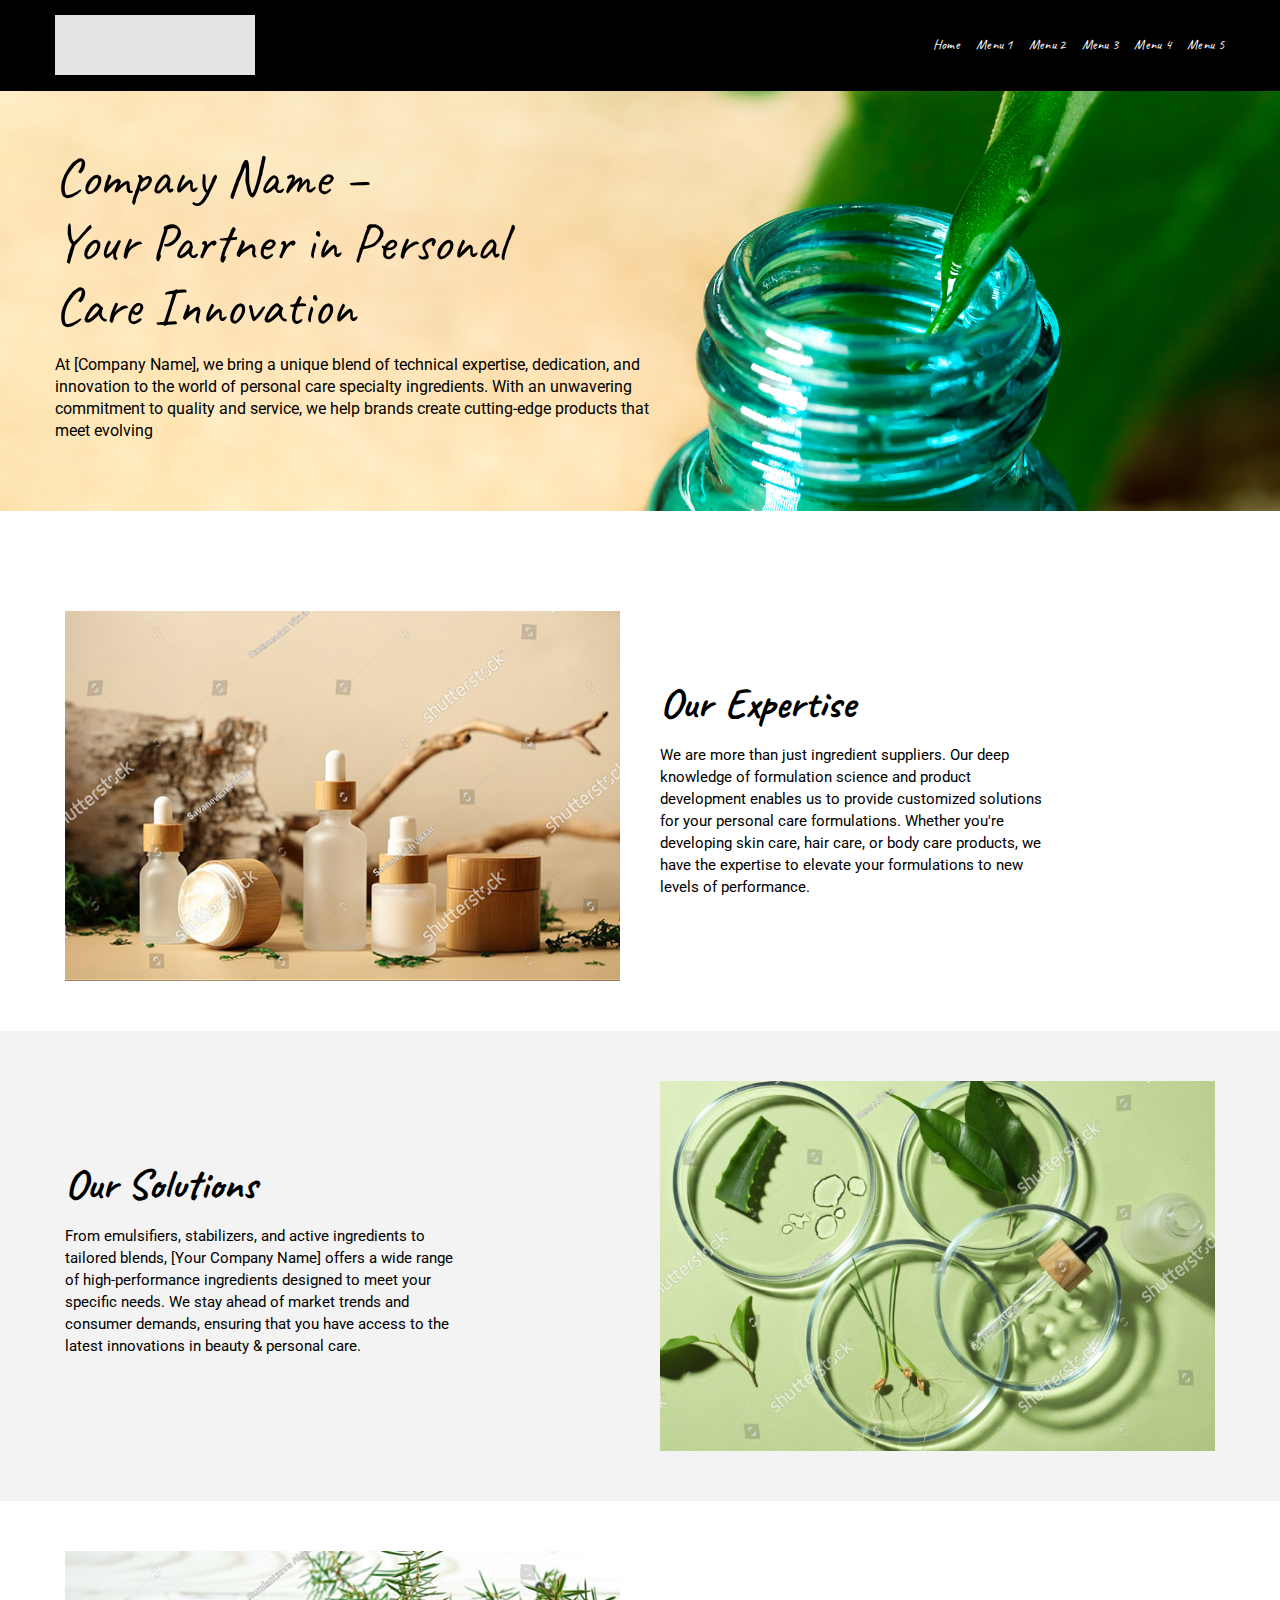
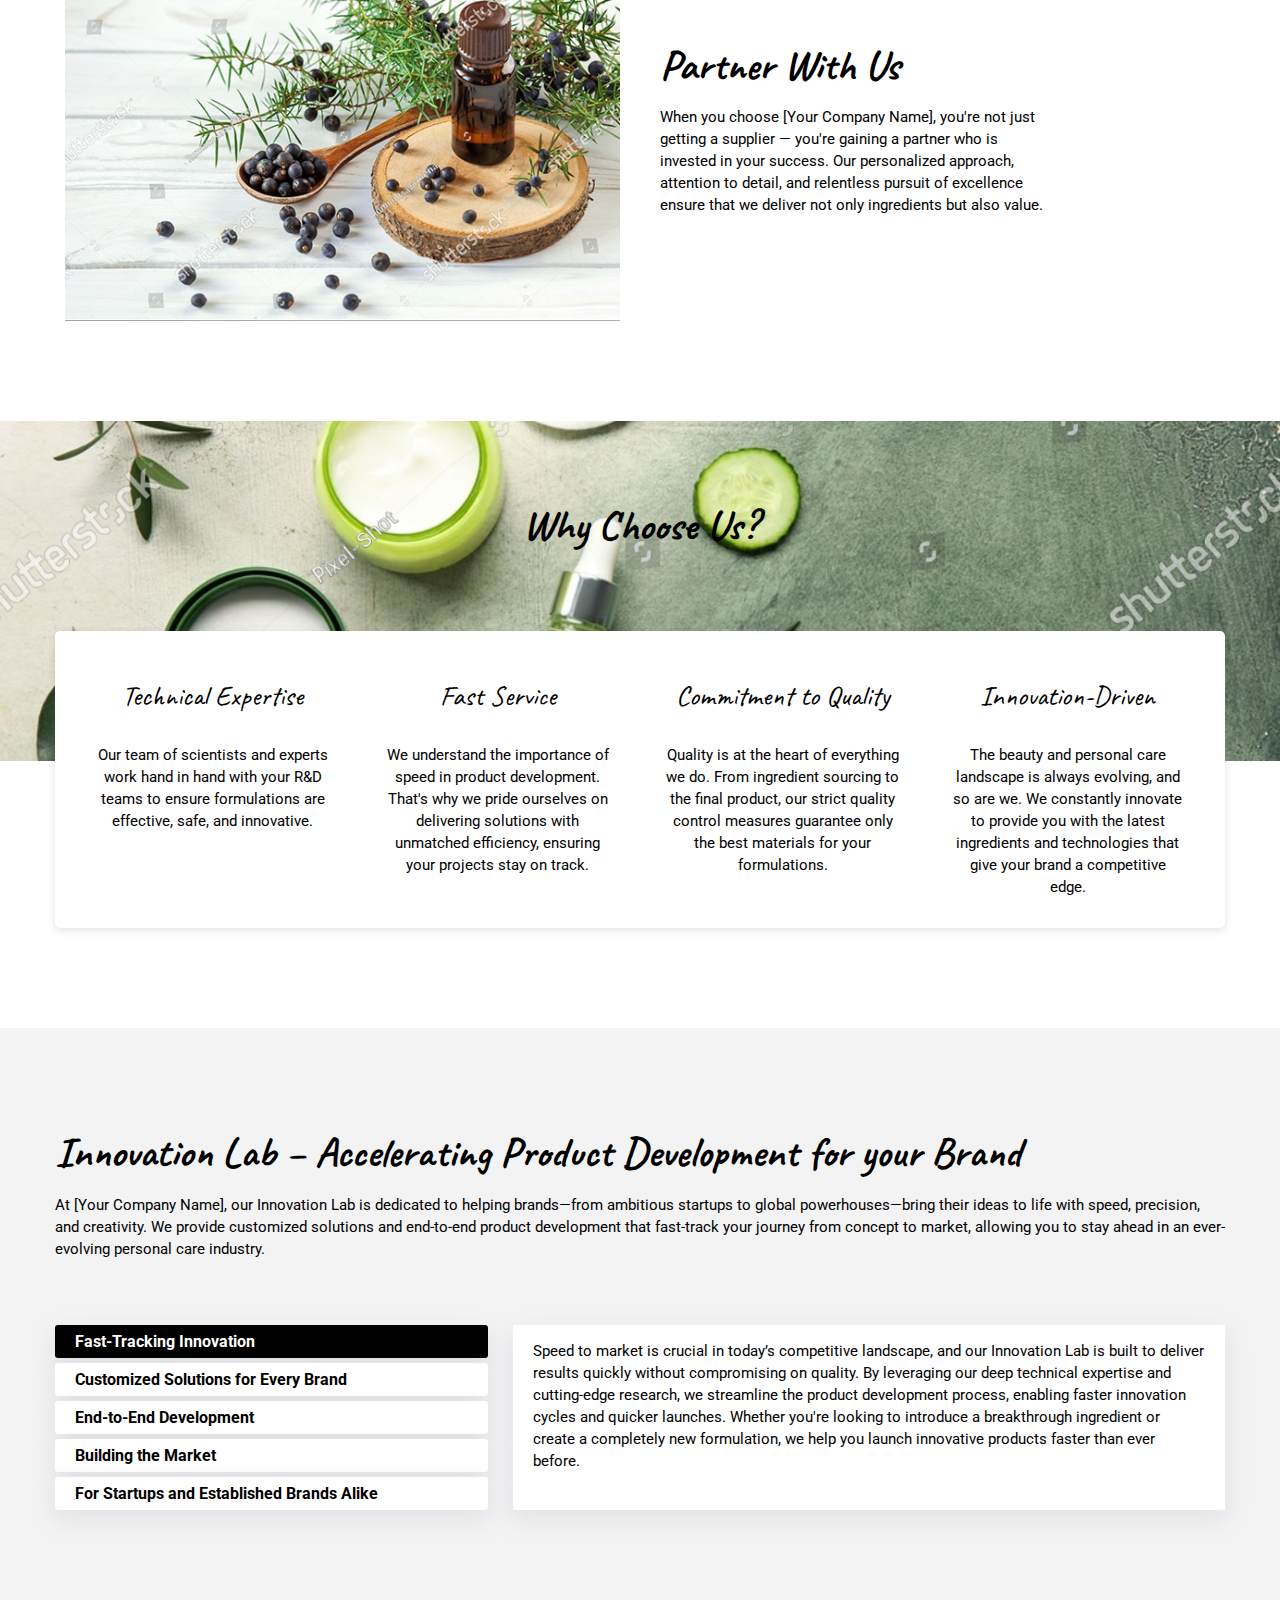
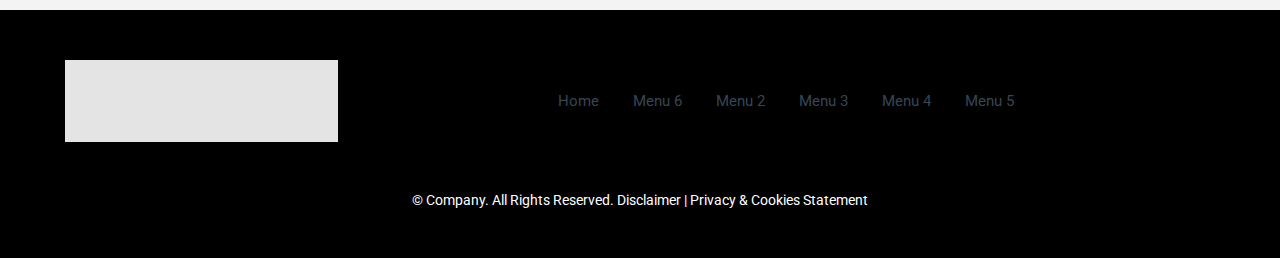
==== commit 819e960c: "Add files via upload" ====
--- a/index.html
+++ b/index.html
@@ -23,6 +23,7 @@
 <link rel="preconnect" href="https://fonts.googleapis.com">
 <link rel="preconnect" href="https://fonts.gstatic.com" crossorigin>
 <link href="https://fonts.googleapis.com/css2?family=Biryani:wght@200;300;400;600;700;800;900&family=Roboto:ital,wght@0,100;0,300;0,400;0,500;0,700;0,900;1,100;1,300;1,400;1,500;1,700;1,900&display=swap" rel="stylesheet">
+<link href="https://fonts.googleapis.com/css2?family=Caveat:wght@400..700&display=swap" rel="stylesheet">
 
 <!-- slider -->
 <link href="plugins/owl-carousel/owl.carousel.min.css" rel="stylesheet">
@@ -94,7 +95,7 @@
             <div class="inner_container">
                 <div class="col-sm-6">
                     <div class="img_box">
-                        <img src="images/our-expertise.jpg">
+                        <img src="images/2157975275.jpg">
                     </div>
                 </div>
                 <div class="col-sm-6">
@@ -115,7 +116,7 @@
             <div class="inner_container">
                 <div class="col-sm-6">
                     <div class="img_box">
-                        <img src="images/our-expertise.jpg">
+                        <img src="images/2230239679.jpg">
                     </div>
                 </div>
                 <div class="col-sm-6">
@@ -136,7 +137,7 @@
             <div class="inner_container">
                 <div class="col-sm-6">
                     <div class="img_box">
-                        <img src="images/our-expertise.jpg">
+                        <img src="images/2232787659.jpg">
                     </div>
                 </div>
                 <div class="col-sm-6">
--- a/css/style.css
+++ b/css/style.css
@@ -5,7 +5,7 @@
 	#Media Queries
 	#Font-Face */
 :root{
-	--heading-font: "Biryani", sans-serif;
+	--heading-font: "Caveat", cursive;;
 }
 html, body, #wrapper {
 	height: 100%;
@@ -197,11 +197,11 @@
 
 .heading{
 	font-family: var(--heading-font);
-	font-size: 36px;
+	font-size: 42px;
 	line-height: 1.2em;
 	color: #000;
 	padding: 0 0 15px;
-	font-weight: 200;
+	font-weight: 700;
 }
 .title{
 	font-family: var(--heading-font);
@@ -237,14 +237,20 @@
 }
 
 /*img_txt_boxes_wrapper*/
+.img_txt_boxes_wrapper{
+	padding: 50px 0;
+}
 .img_txt_boxes_wrapper .img_txt_box .inner_container{
 	display: flex;
 	flex-wrap: wrap;
 	align-items: center;
-	padding: 0 0 100px;
+	padding: 50px 0;
 }
 .img_txt_boxes_wrapper .img_txt_box:first-child .inner_container{
-	padding-top: 100px;
+/*	padding-top: 100px;*/
+}
+.img_txt_boxes_wrapper .img_txt_box:nth-child(even){
+	background: #f3f3f4;
 }
 .img_txt_boxes_wrapper .img_txt_box:nth-child(even) .inner_container{
 	display: flex;
@@ -316,13 +322,13 @@
 	top: 0;
 	width: 100%;
 	height: calc(203px + (274px / 2));
-	background: url(../images/why-choose-us.png) no-repeat;
+	background: url(../images/why-choose-us.jpg) no-repeat;
 	background-size: cover;
 	background-position: center;
 	z-index: -1;
 }
 .why_choose_us .heading{
-	color: #fff;
+	color: #000;
 	padding: 80px 0;
 }
 .why_choose_us .info_boxes{
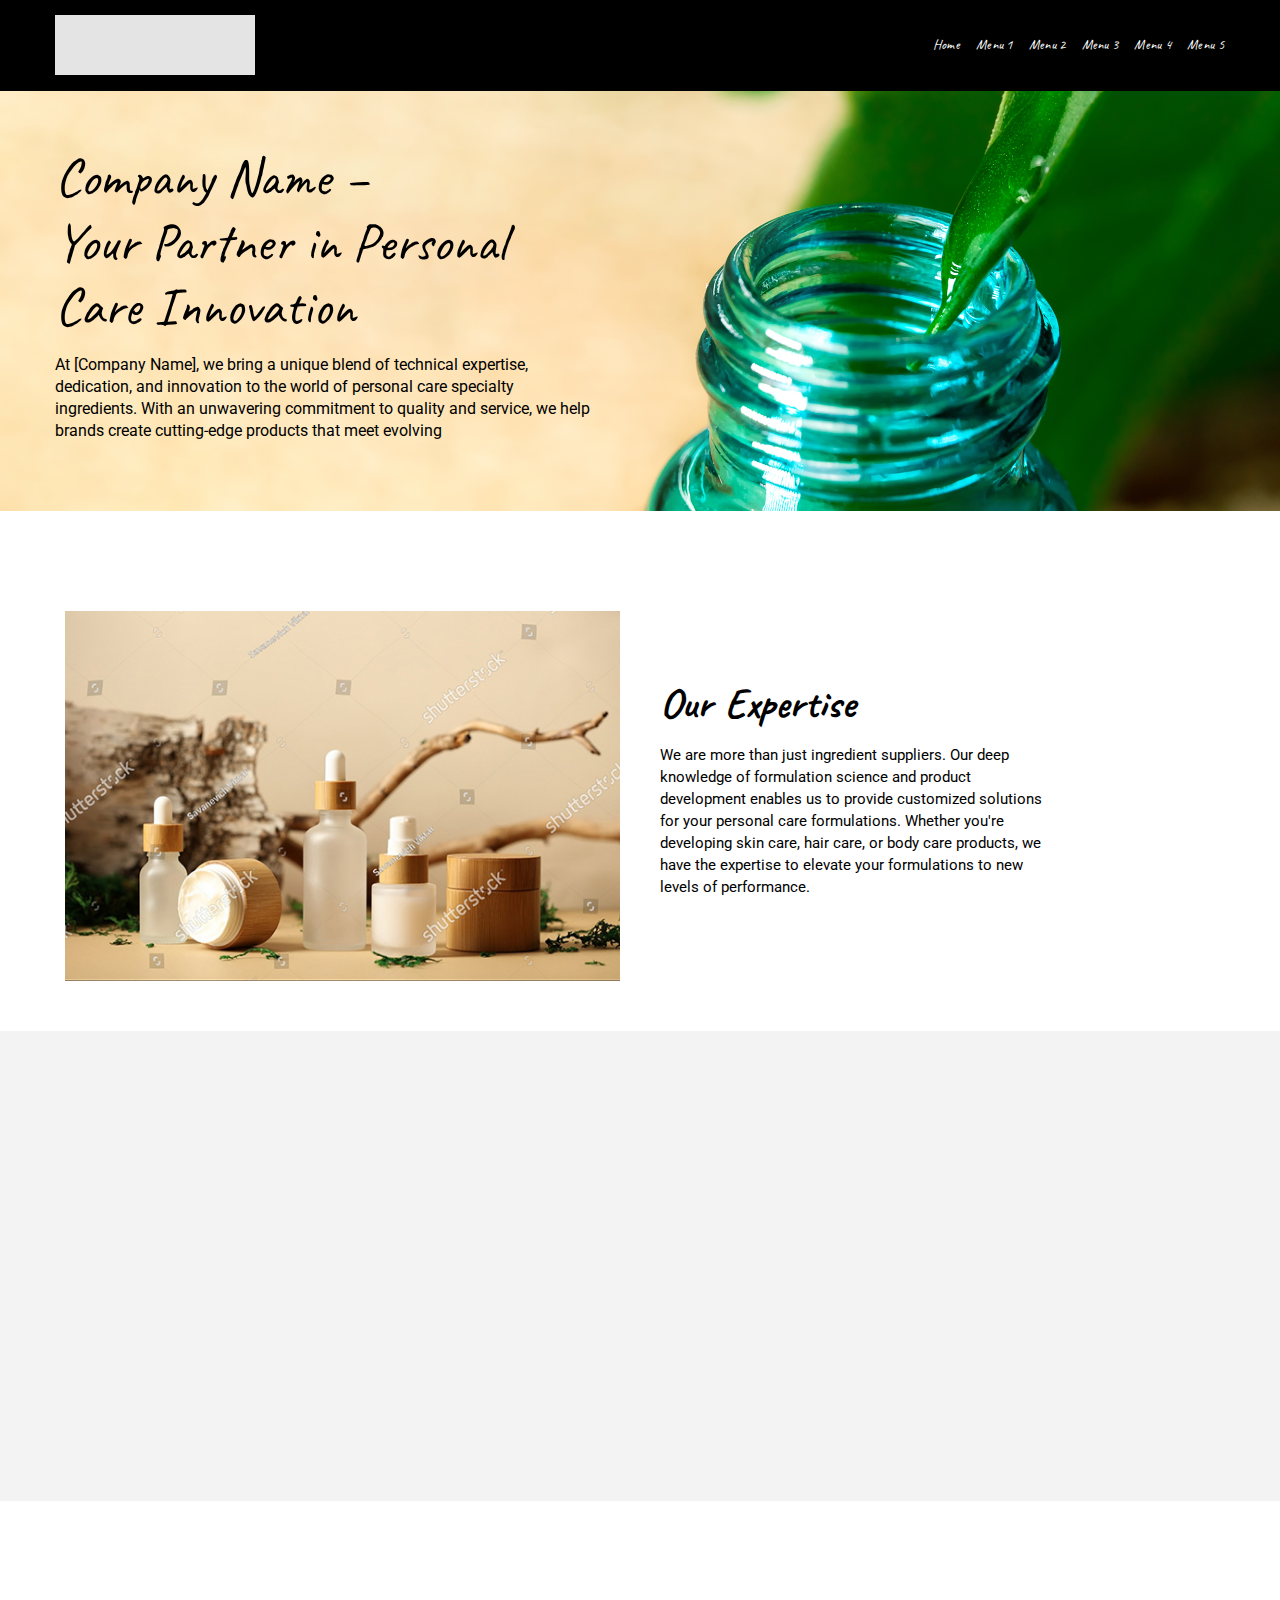
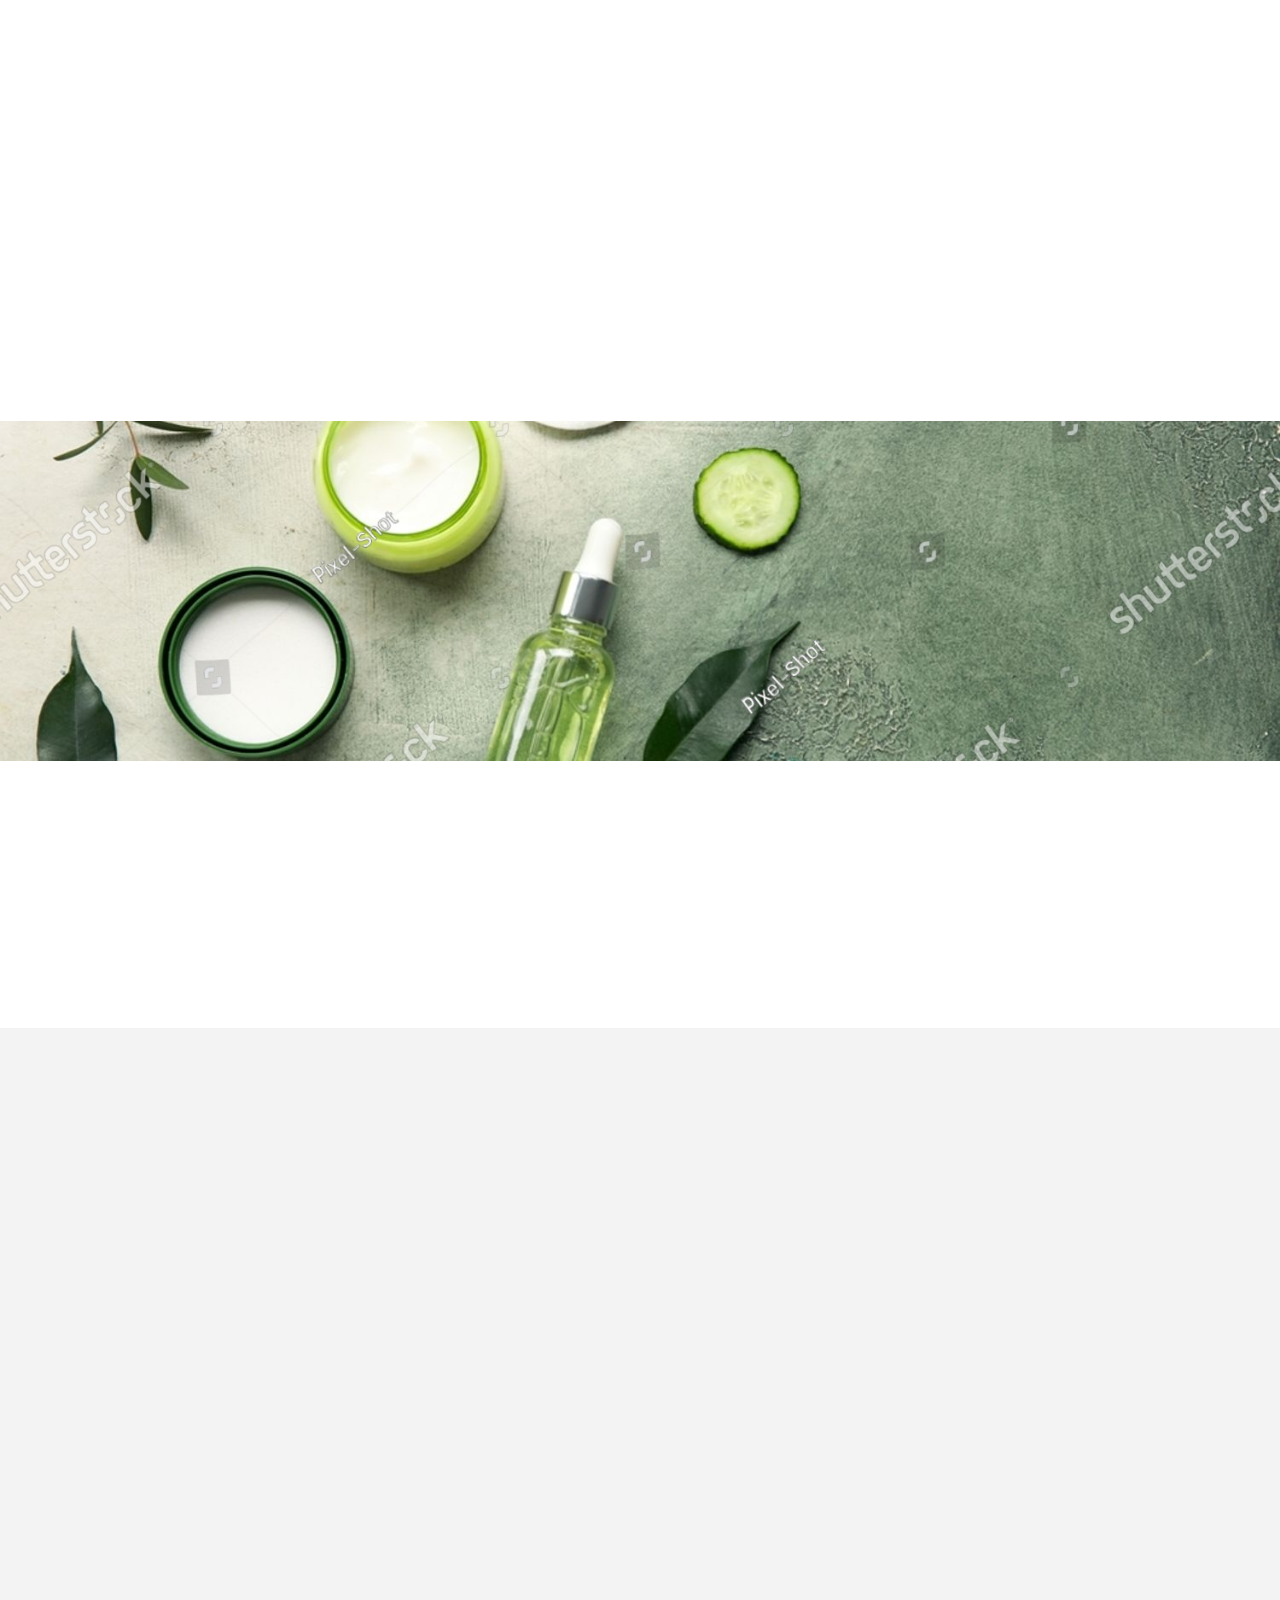
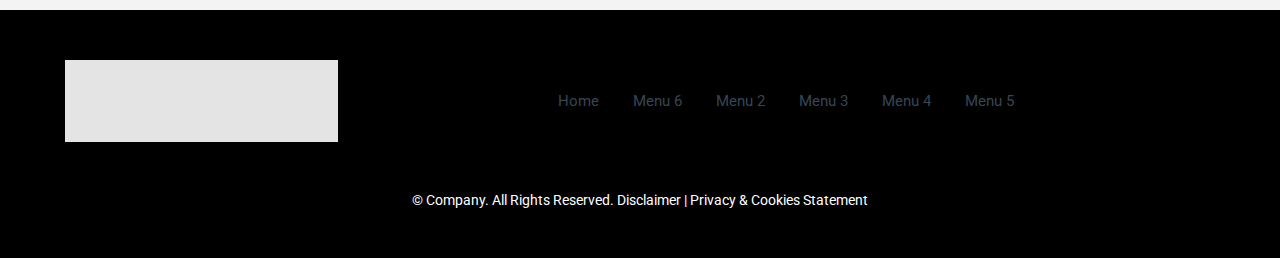
==== commit 864de6ff: "Animation" ====
--- a/index.html
+++ b/index.html
@@ -10,7 +10,7 @@
 <link href="css/reset.css" rel="stylesheet" type="text/css" />
 <link href="css/ace-responsive-menu.css" rel="stylesheet" type="text/css" />
 
-<link href="css/animate.css" rel="stylesheet" type="text/css" />
+<link href="css/animate-4.1.1.css" rel="stylesheet" type="text/css" />
 
 <!---fonts-->
 <link href="css/fontawesome-5.15.3.css" rel="stylesheet" type="text/css" />
@@ -82,8 +82,8 @@
         <img src="images/hero.jpg">
     </div>
     <div class="text_box">
-        <div class="heading">Company Name – <br>Your Partner in Personal<br> Care Innovation</div>
-        <p>At [Company Name], we bring a unique blend of technical expertise, dedication, and innovation to the world of personal care specialty ingredients. With an unwavering commitment to quality and service, we help brands create cutting-edge products that meet evolving </p>
+        <div class="heading wow fadeInLeft">Company Name – <br>Your Partner in Personal<br> Care Innovation</div>
+        <p class=" wow fadeInLeft" data-wow-delay="0.0s">At [Company Name], we bring a unique blend of technical expertise, dedication, and innovation to the world of personal care specialty ingredients. With an unwavering commitment to quality and service, we help brands create cutting-edge products that meet evolving </p>
     </div>
 </div>
 <!-- hero end -->
@@ -94,12 +94,12 @@
         <div class="container">
             <div class="inner_container">
                 <div class="col-sm-6">
-                    <div class="img_box">
+                    <div class="img_box wow fadeInLeft">
                         <img src="images/2157975275.jpg">
                     </div>
                 </div>
                 <div class="col-sm-6">
-                    <div class="text_box">
+                    <div class="text_box wow fadeInRight">
                         <div class="heading">Our Expertise</div>
                         <div class="text">
                             <p>We are more than just ingredient suppliers. Our deep knowledge of formulation science and product development enables us to provide customized solutions for your personal care formulations. Whether you're developing skin care, hair care, or body care products, we have the expertise to elevate your formulations to new levels of performance.</p>
@@ -115,12 +115,12 @@
         <div class="container">
             <div class="inner_container">
                 <div class="col-sm-6">
-                    <div class="img_box">
+                    <div class="img_box wow fadeInRight">
                         <img src="images/2230239679.jpg">
                     </div>
                 </div>
                 <div class="col-sm-6">
-                    <div class="text_box">
+                    <div class="text_box wow fadeInLeft">
                         <div class="heading">Our Solutions</div>
                         <div class="text">
                             <p>From emulsifiers, stabilizers, and active ingredients to tailored blends, [Your Company Name] offers a wide range of high-performance ingredients designed to meet your specific needs. We stay ahead of market trends and consumer demands, ensuring that you have access to the latest innovations in beauty & personal care.</p>
@@ -136,12 +136,12 @@
         <div class="container">
             <div class="inner_container">
                 <div class="col-sm-6">
-                    <div class="img_box">
+                    <div class="img_box wow fadeInLeft">
                         <img src="images/2232787659.jpg">
                     </div>
                 </div>
                 <div class="col-sm-6">
-                    <div class="text_box">
+                    <div class="text_box wow fadeInRight">
                         <div class="heading">Partner With Us</div>
                         <div class="text">
                             <p>When you choose [Your Company Name], you're not just getting a supplier — you're gaining a partner who is invested in your success. Our personalized approach, attention to detail, and relentless pursuit of excellence ensure that we deliver not only ingredients but also value.</p>
@@ -186,9 +186,9 @@
     <div class="container">
         <div class="inner_container">
             
-            <div class="heading">Why Choose Us?</div>
-
-            <div class="info_boxes">
+            <div class="heading wow fadeIn">Why Choose Us?</div>
+
+            <div class="info_boxes wow fadeInUp" data-wow-delay="0.2s">
                 <div class="col-sm-3">
                     <div class="box">
                         <div class="title">Technical Expertise</div>
@@ -232,12 +232,12 @@
     <div class="container">
         <div class="inner_container">
 
-            <div class="heading">Innovation Lab – Accelerating Product Development for your Brand</div>
-            <div class="sub_head">
+            <div class="heading wow fadeInUp">Innovation Lab – Accelerating Product Development for your Brand</div>
+            <div class="sub_head wow fadeInUp" data-wow-delay="0.2s">
                 <p>At [Your Company Name], our Innovation Lab is dedicated to helping brands—from ambitious startups to global powerhouses—bring their ideas to life with speed, precision, and creativity. We provide customized solutions and end-to-end product development that fast-track your journey from concept to market, allowing you to stay ahead in an ever-evolving personal care industry.</p>
             </div>
             
-            <div class="tabs_wrapper">
+            <div class="tabs_wrapper wow fadeIn" data-wow-delay="0.3s">
                 <div class="tablinks_wrap">
                     <button class="tablinks part_4 active" onclick="openTab(event, 'tab_1')">Fast-Tracking Innovation</button>
                     <button class="tablinks part_4" onclick="openTab(event, 'tab_2')">Customized Solutions for Every Brand</button>
--- a/css/style.css
+++ b/css/style.css
@@ -230,10 +230,11 @@
 .hero .text_box .heading{
 	font-size: 54px;
 	font-weight: 200;
+	width: 44%;
 }
 .hero .text_box p{
 	font-size: 16px;
-	width: 50%;
+	width: 44%;
 }
 
 /*img_txt_boxes_wrapper*/
